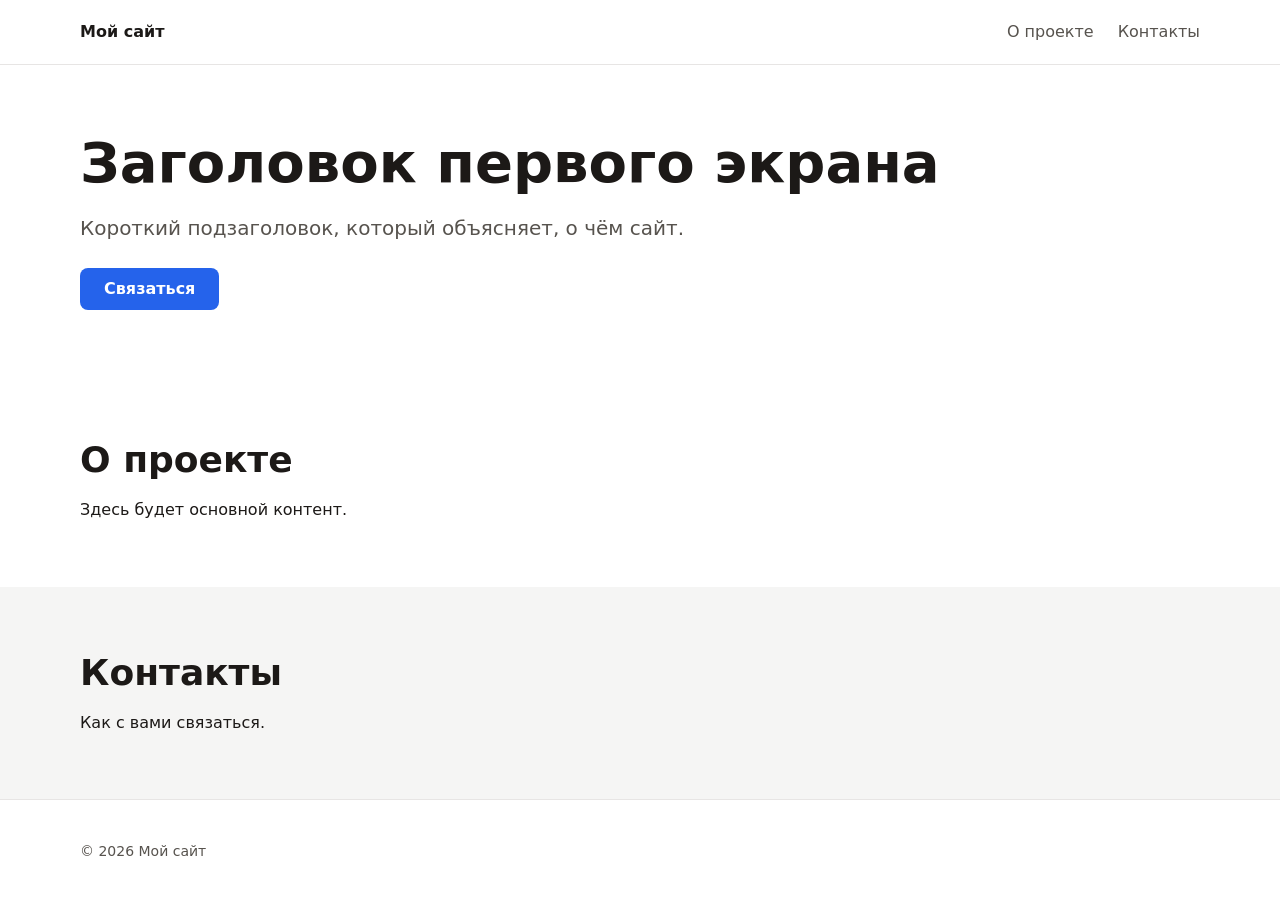
==== index.html @ d3f99535 "Начальная структура сайта и настройка Claude Code" ====
<!doctype html>
<html lang="ru">
<head>
  <meta charset="utf-8">
  <meta name="viewport" content="width=device-width, initial-scale=1">
  <title>Мой сайт</title>
  <meta name="description" content="Описание сайта для поисковиков и превью ссылок.">
  <link rel="icon" href="assets/img/favicon.svg" type="image/svg+xml">
  <link rel="stylesheet" href="css/style.css">
  <script src="js/main.js" defer></script>
</head>
<body>
  <a class="skip-link" href="#main">Перейти к содержимому</a>

  <header class="site-header">
    <div class="container site-header__inner">
      <a class="logo" href="./">Мой сайт</a>
      <nav class="nav" aria-label="Основная навигация">
        <a href="#about">О проекте</a>
        <a href="#contact">Контакты</a>
      </nav>
    </div>
  </header>

  <main id="main">
    <section class="hero">
      <div class="container">
        <h1>Заголовок первого экрана</h1>
        <p class="lead">Короткий подзаголовок, который объясняет, о чём сайт.</p>
        <a class="button" href="#contact">Связаться</a>
      </div>
    </section>

    <section id="about" class="section">
      <div class="container">
        <h2>О проекте</h2>
        <p>Здесь будет основной контент.</p>
      </div>
    </section>

    <section id="contact" class="section section--alt">
      <div class="container">
        <h2>Контакты</h2>
        <p>Как с вами связаться.</p>
      </div>
    </section>
  </main>

  <footer class="site-footer">
    <div class="container">
      <p>&copy; <span data-year></span> Мой сайт</p>
    </div>
  </footer>
</body>
</html>
---- css/style.css ----
/* ==========================================================================
   Токены дизайна — меняйте цвета, шрифты и отступы только здесь
   ========================================================================== */
:root {
  --color-bg: #ffffff;
  --color-surface: #f5f5f4;
  --color-text: #1c1917;
  --color-muted: #57534e;
  --color-accent: #2563eb;
  --color-accent-contrast: #ffffff;
  --color-border: #e7e5e4;

  --font-sans: system-ui, -apple-system, "Segoe UI", Roboto, sans-serif;
  --font-size-base: 1rem;
  --line-height: 1.6;

  --space-1: 0.25rem;
  --space-2: 0.5rem;
  --space-3: 1rem;
  --space-4: 1.5rem;
  --space-5: 2.5rem;
  --space-6: 4rem;

  --radius: 0.5rem;
  --container: 72rem;
  --gutter: 1rem;
}

@media (prefers-color-scheme: dark) {
  :root {
    --color-bg: #0c0a09;
    --color-surface: #1c1917;
    --color-text: #f5f5f4;
    --color-muted: #a8a29e;
    --color-accent: #60a5fa;
    --color-accent-contrast: #0c0a09;
    --color-border: #292524;
  }
}

/* ==========================================================================
   Базовый сброс
   ========================================================================== */
*,
*::before,
*::after {
  box-sizing: border-box;
}

* {
  margin: 0;
}

html {
  scroll-behavior: smooth;
}

@media (prefers-reduced-motion: reduce) {
  html {
    scroll-behavior: auto;
  }
}

body {
  min-height: 100vh;
  font-family: var(--font-sans);
  font-size: var(--font-size-base);
  line-height: var(--line-height);
  color: var(--color-text);
  background: var(--color-bg);
  -webkit-font-smoothing: antialiased;
}

img,
svg,
video {
  display: block;
  max-width: 100%;
  height: auto;
}

a {
  color: var(--color-accent);
}

h1,
h2,
h3 {
  line-height: 1.2;
  text-wrap: balance;
}

h1 { font-size: clamp(2rem, 5vw, 3.5rem); }
h2 { font-size: clamp(1.5rem, 3vw, 2.25rem); margin-bottom: var(--space-3); }

:focus-visible {
  outline: 2px solid var(--color-accent);
  outline-offset: 2px;
}

/* ==========================================================================
   Раскладка
   ========================================================================== */
.container {
  width: 100%;
  max-width: var(--container);
  margin-inline: auto;
  padding-inline: var(--gutter);
}

.section {
  padding-block: var(--space-6);
}

.section--alt {
  background: var(--color-surface);
}

.skip-link {
  position: absolute;
  left: var(--space-3);
  top: -100%;
}

.skip-link:focus {
  top: var(--space-3);
}

/* ==========================================================================
   Компоненты
   ========================================================================== */
.site-header {
  position: sticky;
  top: 0;
  z-index: 10;
  background: var(--color-bg);
  border-bottom: 1px solid var(--color-border);
}

.site-header__inner {
  display: flex;
  align-items: center;
  justify-content: space-between;
  gap: var(--space-3);
  min-height: 4rem;
}

.logo {
  font-weight: 700;
  color: var(--color-text);
  text-decoration: none;
}

.nav {
  display: flex;
  gap: var(--space-4);
}

.nav a {
  color: var(--color-muted);
  text-decoration: none;
}

.nav a:hover {
  color: var(--color-text);
}

.hero {
  padding-block: var(--space-6);
}

.lead {
  max-width: 40rem;
  margin-block: var(--space-3) var(--space-4);
  font-size: 1.25rem;
  color: var(--color-muted);
}

.button {
  display: inline-block;
  padding: var(--space-2) var(--space-4);
  border-radius: var(--radius);
  background: var(--color-accent);
  color: var(--color-accent-contrast);
  font-weight: 600;
  text-decoration: none;
}

.button:hover {
  filter: brightness(1.1);
}

.site-footer {
  padding-block: var(--space-5);
  border-top: 1px solid var(--color-border);
  color: var(--color-muted);
  font-size: 0.875rem;
}
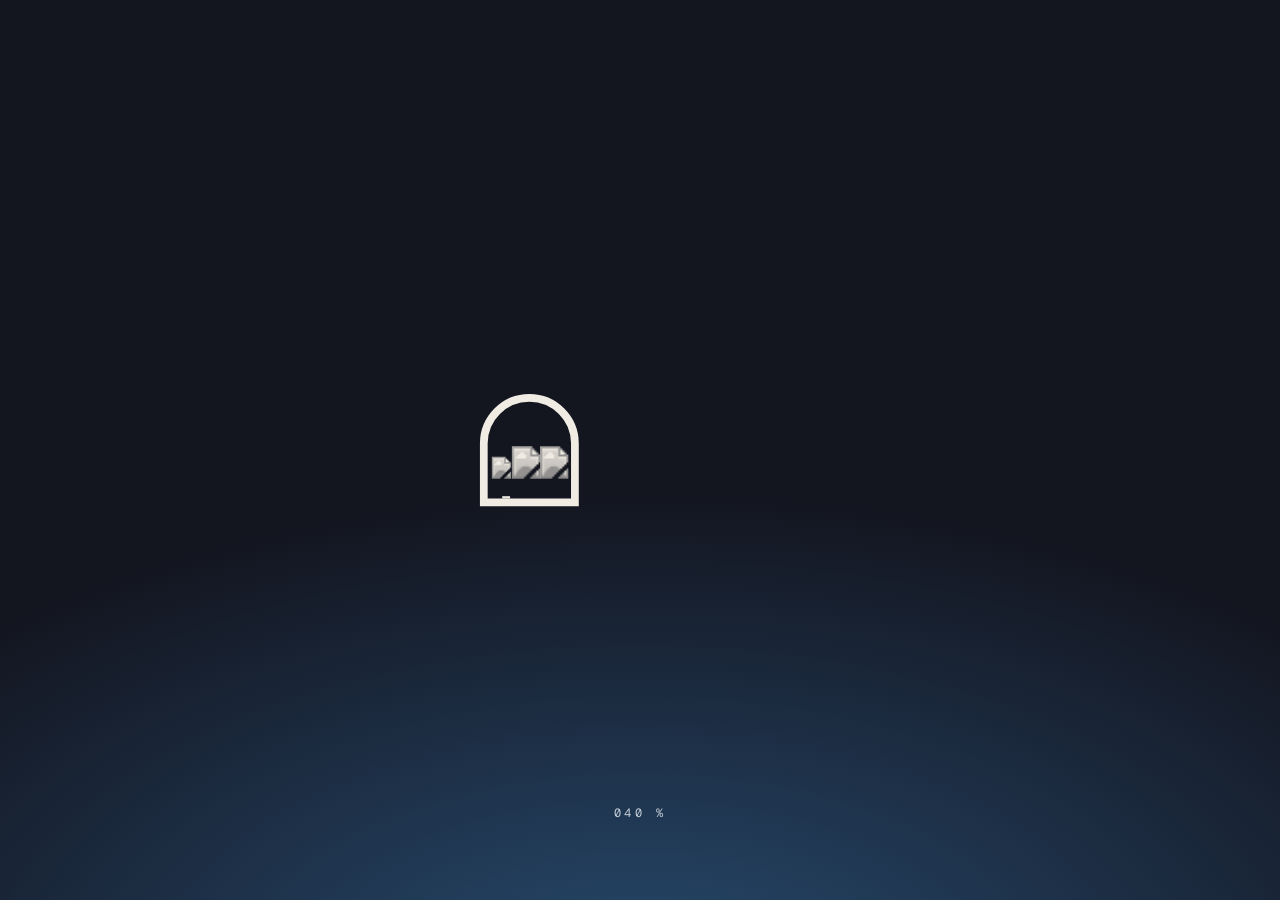
==== commit 1c74ff7c: "Сайт сценами поверх видео: прелоадер, 11 сцен, галерея, 3D на весь экран, футер, Manrope Co-Authored" ====
--- a/index.html
+++ b/index.html
@@ -1,55 +1,330 @@
 <!doctype html>
-<html lang="ru">
+<html lang="ru" class="is-loading">
 <head>
   <meta charset="utf-8">
-  <meta name="viewport" content="width=device-width, initial-scale=1">
-  <title>Мой сайт</title>
-  <meta name="description" content="Описание сайта для поисковиков и превью ссылок.">
+  <meta name="viewport" content="width=device-width, initial-scale=1, viewport-fit=cover">
+  <title>АРКА&nbsp;123&nbsp;— зал для&nbsp;мастер-классов напротив Национальной библиотеки</title>
+  <meta name="description" content="Аренда зала 123 м² для мастер-классов, лекций и семинаров в Минске. Арочные окна с видом на Национальную библиотеку, потолки 4,5 м, проектор. Мстиславца, 10.">
+  <meta name="theme-color" content="#13151F">
+  <meta property="og:title" content="АРКА 123 — встречаемся напротив библиотеки">
+  <meta property="og:description" content="Зал 123 м² для мастер-классов и семинаров с видом на Национальную библиотеку.">
+  <meta property="og:image" content="assets/img/place/hall-wide.jpg">
   <link rel="icon" href="assets/img/favicon.svg" type="image/svg+xml">
+  <link rel="preconnect" href="https://fonts.googleapis.com">
+  <link rel="preconnect" href="https://fonts.gstatic.com" crossorigin>
+  <link rel="stylesheet" href="https://fonts.googleapis.com/css2?family=Manrope:wght@400;600&family=Geist:wght@400;500&family=Geist+Mono:wght@400;500&display=swap">
   <link rel="stylesheet" href="css/style.css">
+  <script src="js/logo.js" defer></script>
+  <script src="js/scenes.js" defer></script>
+  <script src="js/gallery.js" defer></script>
   <script src="js/main.js" defer></script>
+  <script src="js/cursor.js" defer></script>
 </head>
 <body>
-  <a class="skip-link" href="#main">Перейти к содержимому</a>
+  <!-- Прелоадер: анимация логотипа (задание 1) -->
+  <div class="loader" id="loader" role="status" aria-label="Загрузка">
+    <div class="lockup" data-logo data-logo-portal></div>
+    <div class="loader__count" aria-hidden="true">000&nbsp;%</div>
+  </div>
+  <noscript><style>.loader{display:none}.reveal>*,.reveal-self{opacity:1!important;transform:none!important;filter:none!important}</style></noscript>
+
+  <a class="skip-link" href="#main">Перейти к&nbsp;содержимому</a>
 
   <header class="site-header">
-    <div class="container site-header__inner">
-      <a class="logo" href="./">Мой сайт</a>
-      <nav class="nav" aria-label="Основная навигация">
-        <a href="#about">О проекте</a>
-        <a href="#contact">Контакты</a>
-      </nav>
-    </div>
+    <a class="brand" href="#top" aria-label="АРКА 123, в начало">
+      <span class="lockup" data-logo data-logo-hover></span>
+    </a>
+    <nav class="site-nav" id="site-nav" aria-label="Основная навигация">
+      <a href="#top">Главная</a>
+      <a href="#about">О&nbsp;зале</a>
+      <a href="#room">Помещение</a>
+      <a href="#formats">Форматы</a>
+      <a href="#gallery">Галерея</a>
+      <a href="#tariffs">Тарифы</a>
+      <a href="#reviews">Отзывы</a>
+      <a href="#contacts">Контакты</a>
+    </nav>
+    <a class="btn btn--small" href="#contacts">Забронировать</a>
+    <button class="nav-toggle" type="button" aria-controls="site-nav" aria-expanded="false" aria-label="Меню">
+      <span></span><span></span>
+    </button>
   </header>
 
-  <main id="main">
-    <section class="hero">
-      <div class="container">
-        <h1>Заголовок первого экрана</h1>
-        <p class="lead">Короткий подзаголовок, который объясняет, о чём сайт.</p>
-        <a class="button" href="#contact">Связаться</a>
-      </div>
-    </section>
-
-    <section id="about" class="section">
-      <div class="container">
-        <h2>О проекте</h2>
-        <p>Здесь будет основной контент.</p>
-      </div>
-    </section>
-
-    <section id="contact" class="section section--alt">
-      <div class="container">
-        <h2>Контакты</h2>
-        <p>Как с вами связаться.</p>
-      </div>
+  <!-- Фон всего сайта: видео с Аркадием (задание 4, сделано в Kling).
+       0 с — Аркадий на променаде у библиотеки → окно фасада разгорается порталом →
+       вспышка → Аркадий в зале → камера поворачивает к окнам. 10 с. -->
+  <div class="stage" data-video="assets/video/arkadiy.mp4" aria-hidden="true">
+    <div class="stage__shade"></div>
+    <div class="stage__dim"></div>
+  </div>
+
+  <!-- Сцены. data-t — секунда видео, где сцена стоит на паузе;
+       data-still — стоп-кадр этой секунды (пока видео грузится, без видео, «меньше движения»);
+       data-bg — фото поверх видео (для сцен после конца ролика);
+       data-side — сторона плашки; data-mx — какая часть кадра видна на телефоне (object-position по X);
+       data-dur — длительность перехода в сцену; data-dim — приглушить светлый кадр. -->
+  <main id="main" class="scenes">
+
+    <section class="scene scene--hero" id="top" data-t="0" data-still="assets/img/stills/t-0.jpg" data-mx="50" data-mx-wide="25" data-name="Встреча">
+      <div class="scene__panel scene__panel--bare reveal">
+        <p class="eyebrow eyebrow--portal">Зал для&nbsp;мастер-классов · Минск</p>
+        <h1>Встречаемся напротив библиотеки</h1>
+        <p class="lead">123&nbsp;м² света, огромные арочные окна и&nbsp;вид на&nbsp;Национальную библиотеку. Листайте&nbsp;— Аркадий откроет вам дверь.</p>
+        <div class="actions">
+          <a class="btn" href="#contacts">Забронировать зал</a>
+          <a class="btn btn--ghost" href="#room">Зал в&nbsp;3D</a>
+        </div>
+      </div>
+    </section>
+
+    <section class="scene" id="portal" data-t="2.15" data-still="assets/img/stills/t-2.15.jpg" data-mx="66" data-dur="2.2" data-name="Портал">
+      <div class="scene__panel scene__panel--narrow reveal">
+        <p class="eyebrow eyebrow--portal">Хранитель порталов</p>
+        <h2>Одна арка&nbsp;— и&nbsp;вы уже в&nbsp;зале</h2>
+        <p class="lead">Аркадий открывает двери туда, где встречаются мастера. Его портал&nbsp;— наше арочное окно 4&nbsp;×&nbsp;3&nbsp;метра.</p>
+      </div>
+    </section>
+
+    <!-- Фирменный герой на сайте — проводник по залу. Описание идеи персонажа (задание 2) — в материалах к сдаче -->
+    <section class="scene" id="arkadiy" data-t="5.04" data-still="assets/img/stills/t-5.04.jpg" data-mx="12" data-side="right" data-dur="2.2" data-dim data-name="Аркадий">
+      <div class="scene__panel scene__panel--narrow reveal">
+        <p class="eyebrow eyebrow--portal">Ваш проводник</p>
+        <h2>Аркадий встретит вас у&nbsp;входа</h2>
+        <p class="lead">Покажет зал, поможет с&nbsp;расстановкой и&nbsp;проектором&nbsp;— вам останется только начать.</p>
+      </div>
+    </section>
+
+    <section class="scene" id="about" data-t="9.9" data-still="assets/img/stills/t-9.9.jpg" data-mx="60" data-dur="2.6" data-dim data-name="О зале">
+      <div class="scene__panel reveal">
+        <p class="eyebrow">Об&nbsp;АРКА&nbsp;123</p>
+        <h2>Светлый зал, в&nbsp;котором хочется учиться</h2>
+        <p class="lead">Пространство для&nbsp;мастер-классов, лекций, тренингов и&nbsp;стратегических сессий на&nbsp;первой линии у&nbsp;Национальной библиотеки.</p>
+        <p>Название&nbsp;— это и&nbsp;есть адрес: здание из&nbsp;двух высоких домов соединено аркой, а&nbsp;через неё с&nbsp;променада открывается вид на&nbsp;библиотеку. Цифры 123&nbsp;— площадь зала в&nbsp;квадратных метрах.</p>
+        <ul class="facts" aria-label="Цифры о зале">
+          <li><b>123&nbsp;м²</b><span>без&nbsp;перегородок</span></li>
+          <li><b>4,5&nbsp;м</b><span>потолки</span></li>
+          <li><b>4&nbsp;×&nbsp;3&nbsp;м</b><span>арочные окна</span></li>
+          <li><b>до&nbsp;85</b><span>гостей</span></li>
+        </ul>
+      </div>
+    </section>
+
+    <!-- Наше помещение: 3D (задание 3) -->
+    <section class="scene" id="room" data-t="10" data-dur="1" data-dim data-name="Помещение">
+      <div class="scene__panel scene__panel--wide reveal">
+        <div class="panel-head">
+          <div>
+            <p class="eyebrow">Наше помещение</p>
+            <h2>Покрутите зал и&nbsp;выберите расстановку</h2>
+          </div>
+          <a class="link-mono" href="room3d/index.html" target="_blank" rel="noopener" data-room-full>Открыть на&nbsp;весь экран ↗</a>
+        </div>
+        <div class="room3d">
+          <iframe data-room3d="room3d/index.html" title="Зал АРКА 123 в 3D: пустой, мастер-класс, большой стол, отдельные столы" allowfullscreen></iframe>
+          <button class="btn btn--small room3d__close" type="button" data-room-close>Свернуть ✕</button>
+        </div>
+      </div>
+    </section>
+
+    <!-- Наши услуги и цены -->
+    <section class="scene" id="formats" data-t="10" data-bg="assets/img/hall/07.jpg" data-dim data-name="Форматы">
+      <div class="scene__panel scene__panel--wide reveal">
+        <div class="panel-head">
+          <div>
+            <p class="eyebrow">Наши услуги и&nbsp;цены</p>
+            <h2>Под&nbsp;любой формат</h2>
+          </div>
+          <p class="hint">Мебель расставим заранее&nbsp;— вы приходите, когда всё готово.</p>
+        </div>
+        <ul class="cards cards--4">
+          <li class="card">
+            <h3>Мастер-класс и&nbsp;лекция</h3>
+            <p>Ряды стульев, экран и&nbsp;проектор у&nbsp;глухой стены&nbsp;— свет из&nbsp;окон не&nbsp;засвечивает слайды.</p>
+            <p class="card__meta"><span>до&nbsp;85&nbsp;гостей</span><b>от&nbsp;70&nbsp;BYN / час</b></p>
+          </li>
+          <li class="card">
+            <h3>Воркшоп</h3>
+            <p>Шесть столов по&nbsp;шесть мест, флипчарт в&nbsp;центре зала для&nbsp;ведущего.</p>
+            <p class="card__meta"><span>до&nbsp;36&nbsp;гостей</span><b>от&nbsp;70&nbsp;BYN / час</b></p>
+          </li>
+          <li class="card">
+            <h3>Стратегическая сессия</h3>
+            <p>Один стол 7,4&nbsp;м вдоль окон, вода и&nbsp;блокноты на&nbsp;каждом месте.</p>
+            <p class="card__meta"><span>до&nbsp;22&nbsp;гостей</span><b>от&nbsp;80&nbsp;BYN / час</b></p>
+          </li>
+          <li class="card">
+            <h3>Фото- и&nbsp;видеосъёмка</h3>
+            <p>Мягкий дневной свет из&nbsp;арочных окон и&nbsp;паркет «ёлочкой» в&nbsp;кадре.</p>
+            <p class="card__meta"><span>пустой зал</span><b>от&nbsp;60&nbsp;BYN / час</b></p>
+          </li>
+        </ul>
+      </div>
+    </section>
+
+    <!-- Фотогалерея -->
+    <section class="scene" id="gallery" data-t="10" data-bg="assets/img/hall/04.jpg" data-dim data-name="Галерея">
+      <div class="scene__panel scene__panel--wide reveal">
+        <div class="panel-head">
+          <div>
+            <p class="eyebrow">Фотогалерея</p>
+            <h2>Зал без&nbsp;фильтров</h2>
+          </div>
+          <p class="hint">Наведите курсор к&nbsp;краю ленты или нажмите на&nbsp;фото. На&nbsp;телефоне&nbsp;— свайп по&nbsp;ленте.</p>
+        </div>
+        <div class="gallery">
+          <div class="gallery__track" id="gallery-track" tabindex="0" aria-label="Фотографии зала: листайте стрелками влево и вправо">
+            <img src="assets/img/hall/01.jpg" alt="Вид на Национальную библиотеку" loading="lazy">
+            <img src="assets/img/hall/02.jpg" alt="Потолки 4,5 метра" loading="lazy">
+            <img src="assets/img/hall/03.jpg" alt="33 светильника" loading="lazy">
+            <img src="assets/img/hall/04.jpg" alt="Два арочных окна" loading="lazy">
+            <img src="assets/img/hall/05.jpg" alt="Окна 4 × 3 метра" loading="lazy">
+            <img src="assets/img/hall/06.jpg" alt="Сервисная ниша" loading="lazy">
+            <img src="assets/img/hall/07.jpg" alt="123 м² без перегородок" loading="lazy">
+            <img src="assets/img/hall/08.jpg" alt="Много дневного света" loading="lazy">
+            <img src="assets/img/hall/09.jpg" alt="Стеклянная стена" loading="lazy">
+            <img src="assets/img/hall/10.jpg" alt="Вход из холла" loading="lazy">
+            <img src="assets/img/hall/11.jpg" alt="Коридор этажа" loading="lazy">
+          </div>
+          <div class="gallery__meta"><span class="gallery__cap" id="gallery-cap">Вид на&nbsp;Национальную библиотеку</span><span id="gallery-num">01&nbsp;/ 11</span></div>
+        </div>
+      </div>
+    </section>
+
+    <!-- Тарифы и услуги -->
+    <section class="scene" id="tariffs" data-t="10" data-bg="assets/img/hall/03.jpg" data-dim data-name="Тарифы">
+      <div class="scene__panel scene__panel--wide scene__panel--tariffs reveal">
+        <div class="panel-head">
+          <div>
+            <p class="eyebrow">Тарифы и&nbsp;услуги</p>
+            <h2>Платите только за&nbsp;своё время</h2>
+          </div>
+          <p class="hint">Во&nbsp;все тарифы входят проектор с&nbsp;экраном, флипчарт, Wi-Fi, мебель и&nbsp;кулер с&nbsp;водой.</p>
+        </div>
+        <div class="cards cards--4">
+          <article class="card">
+            <h3>Почасовой</h3>
+            <p class="price"><b>70</b> BYN / час</p>
+            <ul><li>Минимум 2&nbsp;часа</li><li>Будни и&nbsp;выходные</li></ul>
+          </article>
+          <article class="card card--accent">
+            <p class="card__badge">Чаще всего берут</p>
+            <h3>Полдня</h3>
+            <p class="price"><b>250</b> BYN / 4&nbsp;часа</p>
+            <ul><li>9:00–13:00&nbsp;или 14:00–18:00</li><li>30&nbsp;минут на&nbsp;подготовку бесплатно</li></ul>
+          </article>
+          <article class="card">
+            <h3>Весь день</h3>
+            <p class="price"><b>450</b> BYN / 9&nbsp;часов</p>
+            <ul><li>С&nbsp;9:00&nbsp;до&nbsp;18:00</li><li>Смена расстановки в&nbsp;перерыве</li></ul>
+          </article>
+          <article class="card">
+            <h3>Регулярный</h3>
+            <p class="price"><b>−15%</b> от&nbsp;тарифа</p>
+            <ul><li>От&nbsp;4&nbsp;мероприятий в&nbsp;месяц</li><li>Хранение реквизита</li></ul>
+          </article>
+        </div>
+        <ul class="extras" aria-label="Дополнительные услуги">
+          <li><span>Кофе-брейк</span><b>от&nbsp;12&nbsp;BYN / гость</b></li>
+          <li><span>Микрофоны и&nbsp;акустика</span><b>30&nbsp;BYN</b></li>
+          <li><span>Онлайн-трансляция</span><b>80&nbsp;BYN</b></li>
+          <li><span>Фотограф</span><b>от&nbsp;150&nbsp;BYN</b></li>
+        </ul>
+      </div>
+    </section>
+
+    <!-- Отзывы -->
+    <section class="scene" id="reviews" data-t="10" data-bg="assets/img/hall/05.jpg" data-dim data-name="Отзывы">
+      <div class="scene__panel scene__panel--wide reveal">
+        <p class="eyebrow">Отзывы</p>
+        <h2>Нас выбирают мастера</h2>
+        <div class="cards cards--3">
+          <figure class="card review">
+            <blockquote>Проводила курс по&nbsp;акварели: свет из&nbsp;окон такой, что лампы не&nbsp;включали до&nbsp;вечера. Ученики первым делом фотографировали библиотеку.</blockquote>
+            <figcaption><b>Ольга</b><span>мастер-класс по&nbsp;акварели, 18&nbsp;человек</span></figcaption>
+          </figure>
+          <figure class="card review">
+            <blockquote>Стратегическая сессия на&nbsp;20&nbsp;человек за&nbsp;одним столом. Проектор не&nbsp;пришлось подстраивать&nbsp;— всё уже стояло.</blockquote>
+            <figcaption><b>Дмитрий</b><span>руководитель отдела, IT-компания</span></figcaption>
+          </figure>
+          <figure class="card review">
+            <blockquote>Лекция на&nbsp;70&nbsp;гостей&nbsp;— и&nbsp;не&nbsp;душно: потолки высокие. Место легко объяснить: «напротив библиотеки»&nbsp;— и&nbsp;все нашли.</blockquote>
+            <figcaption><b>Анна</b><span>организатор лекториев</span></figcaption>
+          </figure>
+        </div>
+      </div>
+    </section>
+
+    <!-- Контакты и бронирование: финал снова у библиотеки — плашка справа, Аркадий и библиотека открыты -->
+    <section class="scene" id="contacts" data-t="10" data-bg="assets/img/place/promenade-evening.jpg" data-mx-wide="25" data-name="Контакты">
+      <div class="scene__panel scene__panel--contacts reveal">
+        <p class="eyebrow eyebrow--portal">Контакты</p>
+        <h2>Встречаемся напротив библиотеки</h2>
+        <ul class="contact-list">
+          <li><span>Адрес</span><a href="https://yandex.by/maps/?text=%D0%9C%D0%B8%D0%BD%D1%81%D0%BA%2C%20%D0%9C%D1%81%D1%82%D0%B8%D1%81%D0%BB%D0%B0%D0%B2%D1%86%D0%B0%2C%2010" target="_blank" rel="noopener">Минск, ул.&nbsp;Мстиславца,&nbsp;10</a></li>
+          <li><span>Телефон</span><a href="tel:+375290000123">+375&nbsp;29&nbsp;000-01-23</a></li>
+          <li><span>Почта</span><a href="mailto:hello@arka123.by">hello@arka123.by</a></li>
+          <li><span>Часы</span><div>Ежедневно <time>8:00–22:00</time></div></li>
+        </ul>
+        <!-- на телефоне форма свёрнута за кнопкой, чтобы плашка не закрывала лицо Аркадия -->
+        <div class="contact-actions">
+          <button class="btn book-toggle" type="button" aria-expanded="false" aria-controls="book-form">Оставить заявку</button>
+          <a class="btn btn--ghost" href="tel:+375290000123">Позвонить</a>
+        </div>
+        <form class="book-form" id="book-form" novalidate>
+          <h3 class="visually-hidden">Заявка на&nbsp;бронирование</h3>
+          <div class="book-form__row">
+            <label>Имя<input name="name" autocomplete="name" required></label>
+            <label>Телефон<input name="phone" type="tel" autocomplete="tel" required placeholder="+375"></label>
+          </div>
+          <div class="book-form__row book-form__row--submit">
+            <label>Дата<input name="date" type="date" required></label>
+            <button class="btn" type="submit">Забронировать</button>
+          </div>
+          <p class="form-done" hidden tabindex="-1">Спасибо! Аркадий уже открывает портал&nbsp;— перезвоним в&nbsp;течение часа.</p>
+        </form>
+      </div>
+    </section>
+
+    <!-- Футер (бриф: хедер / футер) — последний шаг после «Контактов»: тот же вечерний кадр, снизу визитка с колонками -->
+    <section class="scene scene--footer" id="footer" data-t="10" data-bg="assets/img/place/promenade-evening.jpg" data-mx-wide="25" data-dur=".8" data-name="Футер">
+      <footer class="scene__panel scene__panel--wide site-footer reveal">
+        <div class="site-footer__cols">
+          <div class="site-footer__brand">
+            <a class="site-footer__logo" href="#top" aria-label="АРКА 123, в начало"><span class="lockup" data-logo></span></a>
+            <p>Зал 123&nbsp;м² с&nbsp;арочными окнами для&nbsp;мастер-классов, лекций и&nbsp;семинаров</p>
+          </div>
+          <nav class="site-footer__col" aria-label="Зал">
+            <p class="site-footer__lbl">Зал</p>
+            <a href="#about">О&nbsp;зале</a>
+            <a href="#room">Помещение в&nbsp;3D</a>
+            <a href="#gallery">Галерея</a>
+          </nav>
+          <nav class="site-footer__col" aria-label="Аренда">
+            <p class="site-footer__lbl">Аренда</p>
+            <a href="#formats">Форматы</a>
+            <a href="#tariffs">Тарифы</a>
+            <a href="#reviews">Отзывы</a>
+          </nav>
+          <div class="site-footer__col">
+            <p class="site-footer__lbl">Контакты</p>
+            <a class="site-footer__strong" href="tel:+375290000123">+375&nbsp;29&nbsp;000-01-23</a>
+            <a href="mailto:hello@arka123.by">hello@arka123.by</a>
+            <a href="https://yandex.by/maps/?text=%D0%9C%D0%B8%D0%BD%D1%81%D0%BA%2C%20%D0%9C%D1%81%D1%82%D0%B8%D1%81%D0%BB%D0%B0%D0%B2%D1%86%D0%B0%2C%2010" target="_blank" rel="noopener">Минск, ул.&nbsp;Мстиславца,&nbsp;10</a>
+          </div>
+        </div>
+        <div class="site-footer__bottom">
+          <span>&copy; <span data-year></span> АРКА&nbsp;123</span>
+          <span>Ежедневно <time>8:00–22:00</time></span>
+          <a class="btn site-footer__cta" href="#contacts">Забронировать зал</a>
+        </div>
+      </footer>
     </section>
   </main>
 
-  <footer class="site-footer">
-    <div class="container">
-      <p>&copy; <span data-year></span> Мой сайт</p>
-    </div>
-  </footer>
+  <!-- Счётчик сцен и кнопка «дальше» — общие для всех сцен -->
+  <div class="scene-ui" aria-hidden="true">
+    <div class="scene-counter"><span id="scene-num">01</span><span class="scene-counter__bar"><i id="scene-bar"></i></span><span id="scene-name">Встреча</span></div>
+  </div>
+  <button class="scene-next" type="button" aria-label="Следующий раздел">↓</button>
 </body>
 </html>
--- a/css/style.css
+++ b/css/style.css
@@ -1,198 +1,480 @@
 /* ==========================================================================
-   Токены дизайна — меняйте цвета, шрифты и отступы только здесь
+   Токены бренда АРКА 123 — палитра Б (docs/moodboard.md): холодный фон и текст,
+   кремовый — только знак и главная кнопка, голубой портал — единственный яркий акцент
    ========================================================================== */
 :root {
-  --color-bg: #ffffff;
-  --color-surface: #f5f5f4;
-  --color-text: #1c1917;
-  --color-muted: #57534e;
-  --color-accent: #2563eb;
-  --color-accent-contrast: #ffffff;
-  --color-border: #e7e5e4;
-
-  --font-sans: system-ui, -apple-system, "Segoe UI", Roboto, sans-serif;
-  --font-size-base: 1rem;
-  --line-height: 1.6;
-
-  --space-1: 0.25rem;
-  --space-2: 0.5rem;
-  --space-3: 1rem;
-  --space-4: 1.5rem;
-  --space-5: 2.5rem;
-  --space-6: 4rem;
-
-  --radius: 0.5rem;
-  --container: 72rem;
-  --gutter: 1rem;
-}
-
-@media (prefers-color-scheme: dark) {
-  :root {
-    --color-bg: #0c0a09;
-    --color-surface: #1c1917;
-    --color-text: #f5f5f4;
-    --color-muted: #a8a29e;
-    --color-accent: #60a5fa;
-    --color-accent-contrast: #0c0a09;
-    --color-border: #292524;
-  }
-}
-
-/* ==========================================================================
-   Базовый сброс
-   ========================================================================== */
-*,
-*::before,
-*::after {
-  box-sizing: border-box;
-}
-
-* {
-  margin: 0;
-}
-
-html {
-  scroll-behavior: smooth;
-}
-
-@media (prefers-reduced-motion: reduce) {
-  html {
-    scroll-behavior: auto;
-  }
-}
+  /* фирменные */
+  --graphite: #203641;   /* знак, текст на светлом */
+  --cloak: #39434B;      /* плащ Аркадия */
+  --lining: #274A6E;     /* подкладка — глубокий синий градиентов */
+  --portal: #7FD3FF;     /* свечение портала */
+  --paper: #F1ECE3;      /* крем: знак, главная кнопка, светлая карточка */
+
+  /* сайт целиком лежит на тёмном видео-фоне */
+  --night: #13151F;
+  --night-2: #1A2433;
+  --text: #E9ECEE;
+  --text-soft: #C2CDD8;   /* светлее: на телефоне за плашкой бывает светлая стена — контраст не ниже 4,5 : 1 */
+  --muted: #6E8799;
+  --line: rgba(233, 236, 238, .12);
+  --glass: rgba(19, 21, 31, .8);
+  --glass-card: rgba(233, 236, 238, .05);
+  --sheen: rgba(255, 251, 244, .85);
+
+  --f-display: "Manrope",   /* фирменный: как в логотипе и рекламных материалах */
+              "Segoe UI", system-ui, sans-serif;
+  --f-body: "Geist", "Segoe UI", system-ui, sans-serif;
+  --f-mono: "Geist Mono", ui-monospace, Consolas, monospace;
+
+  --gutter: clamp(16px, 4vw, 40px);
+  --edge: clamp(16px, 3.5vw, 56px);   /* общая левая/правая ось: логотип, текст сцен, счётчик, «↓» */
+  --radius: 10px;        /* плашки и карточки */
+  --r-btn: 6px;          /* кнопки и поля */
+  --r-badge: 4px;
+  --header-h: 72px;
+  --ui-h: 64px;          /* нижняя полоса со счётчиком сцен */
+  --ease-out: cubic-bezier(.16, 1, .3, 1);
+}
+
+/* ==========================================================================
+   Сброс и база
+   ========================================================================== */
+*, *::before, *::after { box-sizing: border-box; }
+* { margin: 0; }
+html { -webkit-text-size-adjust: 100%; scroll-padding-top: var(--header-h); }
+html.is-loading, html.nav-open, html.scenes-on { overflow: hidden; }
 
 body {
   min-height: 100vh;
-  font-family: var(--font-sans);
-  font-size: var(--font-size-base);
-  line-height: var(--line-height);
-  color: var(--color-text);
-  background: var(--color-bg);
+  background: var(--night);
+  color: var(--text);
+  font: 400 17px/1.6 var(--f-body);
   -webkit-font-smoothing: antialiased;
-}
-
-img,
-svg,
-video {
-  display: block;
-  max-width: 100%;
-  height: auto;
-}
-
-a {
-  color: var(--color-accent);
-}
-
-h1,
-h2,
-h3 {
-  line-height: 1.2;
-  text-wrap: balance;
-}
-
-h1 { font-size: clamp(2rem, 5vw, 3.5rem); }
-h2 { font-size: clamp(1.5rem, 3vw, 2.25rem); margin-bottom: var(--space-3); }
-
-:focus-visible {
-  outline: 2px solid var(--color-accent);
-  outline-offset: 2px;
-}
-
-/* ==========================================================================
-   Раскладка
-   ========================================================================== */
-.container {
-  width: 100%;
-  max-width: var(--container);
-  margin-inline: auto;
-  padding-inline: var(--gutter);
-}
-
-.section {
-  padding-block: var(--space-6);
-}
-
-.section--alt {
-  background: var(--color-surface);
-}
-
-.skip-link {
-  position: absolute;
-  left: var(--space-3);
-  top: -100%;
-}
-
-.skip-link:focus {
-  top: var(--space-3);
-}
-
-/* ==========================================================================
-   Компоненты
+  overflow-x: clip;
+}
+
+img, svg, video, canvas, iframe { display: block; max-width: 100%; }
+img { height: auto; }
+a { color: inherit; }
+ul { padding: 0; list-style: none; }
+button, input, select { font: inherit; color: inherit; }
+
+h1, h2, h3 { font-family: var(--f-display); line-height: 1.1; letter-spacing: -.02em; text-wrap: balance; }
+h1 { font-size: clamp(38px, 6vw, 76px); font-weight: 400; }
+h2 { font-size: clamp(30px, 3.8vw, 50px); font-weight: 400; }
+/* оптическая компенсация: у крупных букв (В, н, Б) поле слева ~0,065em — без сдвига заголовок «отступает» от оси */
+h1, h2 { margin-left: -.065em; }
+h3 { font-size: 19px; font-weight: 600; letter-spacing: -.01em; }
+
+:focus-visible { outline: 2px solid var(--portal); outline-offset: 3px; }
+
+.skip-link { position: absolute; left: 16px; top: -100px; z-index: 100; background: var(--paper); color: var(--graphite); padding: 8px 12px; border-radius: var(--r-btn); }
+.skip-link:focus { top: 16px; }
+.visually-hidden { position: absolute; width: 1px; height: 1px; overflow: hidden; clip: rect(0 0 0 0); white-space: nowrap; }
+
+.eyebrow { font: 500 13px/1 var(--f-mono); letter-spacing: .14em; text-transform: uppercase; color: var(--text-soft); margin-bottom: 14px; }
+.eyebrow--portal { color: var(--portal); }
+/* на первом экране надзаголовок лежит прямо на видео (синяя библиотека) — светлый, с мягкой тенью */
+.scene--hero .eyebrow { color: var(--text); text-shadow: 0 1px 14px rgba(19, 21, 31, .9), 0 0 2px rgba(19, 21, 31, .6); }
+.lead { font-size: clamp(18px, 1.6vw, 21px); color: var(--text-soft); max-width: 56ch; }
+.hint { color: var(--text-soft); font-size: 15px; max-width: 40ch; }
+.link-mono { font: 500 14px/1 var(--f-mono); letter-spacing: .06em; color: var(--text-soft); white-space: nowrap; }
+
+/* ==========================================================================
+   Кнопки
+   ========================================================================== */
+.btn {
+  display: inline-flex; align-items: center; justify-content: center;
+  font: 500 13px/1 var(--f-body); letter-spacing: .14em; text-transform: uppercase;
+  white-space: nowrap; text-decoration: none; cursor: pointer;
+  color: var(--night); border: 1px solid var(--paper); border-radius: var(--r-btn); padding: 17px 28px;
+  background: var(--paper);
+  transition: background-color .3s ease, border-color .3s ease, color .3s ease;
+}
+.btn:hover { background-color: var(--portal); border-color: var(--portal); }
+.btn--small { padding: 12px 18px; font-size: 12px; }
+.btn--ghost { background-color: transparent; color: var(--text); border-color: rgba(233, 236, 238, .5); }
+.btn--ghost:hover { background-color: rgba(233, 236, 238, .1); border-color: var(--text); }
+@media (prefers-reduced-motion: reduce) { .btn { transition: none; } }
+.actions { display: flex; flex-wrap: wrap; gap: 12px; margin-top: 28px; }
+
+/* ==========================================================================
+   Логотип: знак + надпись + слоган (маски из оригинальных PNG)
+   ========================================================================== */
+.lockup { --h: 60px; font-size: var(--h); display: inline-flex; align-items: flex-start; gap: .084em; color: currentColor; line-height: 0; }
+.lockup .mk { width: .8814em; height: 1em; flex: none; }
+.lockup svg { width: 100%; height: 100%; overflow: visible; }
+.lockup .txt { position: relative; width: 1.884em; height: 1em; flex: none; }
+.lockup .wm, .lockup .sl { position: absolute; background: currentColor; -webkit-mask: var(--img) center / 100% 100% no-repeat; mask: var(--img) center / 100% 100% no-repeat; }
+.lockup .wm { --img: url(../assets/img/logo/wordmark.png); top: .291em; left: 0; width: 1.884em; height: .332em; }
+.lockup .sl { --img: url(../assets/img/logo/slogan.png); top: .69em; left: .017em; width: 1.748em; height: .284em; }
+.lockup .gleam { opacity: 0; stroke: var(--sheen); }
+.lockup .glow, .lockup .core { opacity: 0; fill: none; }
+.lockup .glow { stroke: var(--portal); stroke-width: 44; }
+.lockup .core { stroke: var(--sheen); stroke-width: 12; stroke-linecap: round; }
+
+/* сценарий лоадера «портал Аркадия»: арку чертит светящаяся линия и остывает до кремового знака */
+.play .glow, .play .core { stroke-dasharray: 1 1; animation: draw 1.6s cubic-bezier(.45, 0, .2, 1) both, cool 2.4s cubic-bezier(.37, 0, .63, 1) both; }
+.play .arch { animation: emerge .9s 1.5s cubic-bezier(.37, 0, .63, 1) both; }
+/* цифры проявляются одним слоем: маски «2» и «3» перекрываются, по отдельности на стыке вспыхивает полоса */
+.play .ds { animation: emerge 1.2s 1.5s cubic-bezier(.37, 0, .63, 1) both; }
+.play .wm { animation: focus 1s 2.3s var(--ease-out) both; }
+.play .sl { animation: focus .9s 2.55s var(--ease-out) both; }
+@keyframes draw { from { stroke-dashoffset: 1; } to { stroke-dashoffset: 0; } }
+@keyframes cool { 0%, 60% { opacity: 1; } 100% { opacity: 0; } }
+@keyframes emerge { from { opacity: 0; } to { opacity: 1; } }
+@keyframes flash { 0% { opacity: 0; stroke-dashoffset: 0; } 30% { opacity: .9; } 100% { opacity: 0; stroke-dashoffset: 0; } }
+@keyframes focus { from { opacity: 0; filter: blur(8px); transform: translateY(.04em); } to { opacity: 1; filter: blur(0); transform: none; } }
+
+/* ховер: тонкий блик пробегает по арке */
+.hov .gleam { stroke-dasharray: .2 .8; animation: gleam 1.5s cubic-bezier(.45, 0, .55, 1) both; }
+@keyframes gleam { 0% { opacity: 0; stroke-dashoffset: 0; } 20% { opacity: 1; } 80% { opacity: 1; } 100% { opacity: 0; stroke-dashoffset: -.82; } }
+@media (prefers-reduced-motion: reduce) { .play *, .hov * { animation: none !important; } }
+
+/* полноэкранный лоадер */
+/* тёмная заставка (Overworld Audio): светлый знак, внизу мелкий счётчик загрузки */
+.loader { position: fixed; inset: 0; z-index: 90; background: radial-gradient(120% 90% at 50% 110%, var(--lining) 0%, var(--night) 62%); color: var(--paper); display: grid; place-items: center; align-content: center; gap: 36px; padding: 24px; -webkit-mask-repeat: no-repeat; mask-repeat: no-repeat; }
+.loader[hidden] { display: none; }
+.loader .lockup { --h: min(112px, calc((100vw - 48px) / 2.85)); }
+.loader__count { position: absolute; left: 0; right: 0; bottom: max(40px, 9vh); text-align: center; font: 400 12px/1 var(--f-mono); letter-spacing: .3em; color: var(--text-soft); }
+.loader.leaving .loader__count { opacity: 0; transition: opacity .4s; }
+.loader.leaving .wm, .loader.leaving .sl, .loader.leaving .ds { opacity: 0 !important; transition: opacity .5s cubic-bezier(.37, 0, .63, 1); }
+/* перед раскрытием окна проём вспыхивает порталом */
+.loader.leaving .glow { animation: flash 1s cubic-bezier(.37, 0, .63, 1) both; }
+.loader .mk { will-change: transform; }
+
+/* ==========================================================================
+   Шапка — одна на все сцены, прозрачная поверх видео
    ========================================================================== */
 .site-header {
-  position: sticky;
-  top: 0;
-  z-index: 10;
-  background: var(--color-bg);
-  border-bottom: 1px solid var(--color-border);
-}
-
-.site-header__inner {
-  display: flex;
-  align-items: center;
-  justify-content: space-between;
-  gap: var(--space-3);
-  min-height: 4rem;
-}
-
-.logo {
-  font-weight: 700;
-  color: var(--color-text);
-  text-decoration: none;
-}
-
-.nav {
-  display: flex;
-  gap: var(--space-4);
-}
-
-.nav a {
-  color: var(--color-muted);
-  text-decoration: none;
-}
-
-.nav a:hover {
-  color: var(--color-text);
-}
-
-.hero {
-  padding-block: var(--space-6);
-}
-
-.lead {
-  max-width: 40rem;
-  margin-block: var(--space-3) var(--space-4);
-  font-size: 1.25rem;
-  color: var(--color-muted);
-}
-
-.button {
-  display: inline-block;
-  padding: var(--space-2) var(--space-4);
-  border-radius: var(--radius);
-  background: var(--color-accent);
-  color: var(--color-accent-contrast);
-  font-weight: 600;
-  text-decoration: none;
-}
-
-.button:hover {
-  filter: brightness(1.1);
-}
-
-.site-footer {
-  padding-block: var(--space-5);
-  border-top: 1px solid var(--color-border);
-  color: var(--color-muted);
-  font-size: 0.875rem;
-}
+  position: fixed; inset: 0 0 auto; z-index: 50; height: var(--header-h);
+  display: flex; align-items: flex-start; gap: 24px; padding: 0 var(--edge);
+  padding-top: calc(16px + env(safe-area-inset-top, 0px));   /* верхняя линия: верх логотипа = верх бургера и кнопки */
+  color: var(--paper);
+}
+.site-header > .btn { max-width: 260px; overflow: hidden; transition: opacity .4s var(--ease-out), visibility .4s, max-width .5s var(--ease-out), padding .5s var(--ease-out), margin .5s var(--ease-out), background-color .3s ease, border-color .3s ease; }
+/* на первом экране кнопка не занимает места — меню доходит до правого края */
+.at-start .site-header > .btn, .at-book .site-header > .btn { opacity: 0; visibility: hidden; max-width: 0; padding-left: 0; padding-right: 0; border-width: 0; margin-left: -24px; }
+.brand { display: inline-flex; text-decoration: none; border-radius: 8px; }
+.brand .lockup { --h: 40px; }
+.site-nav { align-self: center; margin-top: -16px; display: flex; gap: clamp(14px, 2vw, 28px); margin-left: auto; }
+.site-nav a { font-size: 16px; text-decoration: none; opacity: .85; transition: opacity .2s; text-shadow: 0 1px 12px rgba(0, 0, 0, .5); }
+.site-nav a:hover, .site-nav a.is-current { opacity: 1; }
+.site-nav a.is-current { text-decoration: underline; text-decoration-color: var(--portal); text-underline-offset: 6px; text-decoration-thickness: 2px; }
+.nav-toggle { display: none; }
+
+@media (max-width: 1080px) {
+  .site-header .btn, .at-start .site-header > .btn, .at-book .site-header > .btn { margin-left: auto; }
+  .nav-open .site-header > .btn { opacity: 0; visibility: hidden; }
+  .nav-toggle {
+    display: grid; place-content: center; gap: 6px; width: 40px; height: 40px;
+    background: transparent; border: 1px solid rgba(233, 236, 238, .35); border-radius: var(--r-btn); cursor: pointer; padding: 0;
+    transition: background .2s;   /* та же рамка, что у «↓» — кнопки читаются как пара на одной оси */
+  }
+  .nav-toggle:hover { background: rgba(233, 236, 238, .1); }
+  .nav-toggle span { display: block; width: 18px; height: 1.5px; background: currentColor; transition: transform .25s; }
+  .nav-open .nav-toggle span:first-child { transform: translateY(3.75px) rotate(45deg); }
+  .nav-open .nav-toggle span:last-child { transform: translateY(-3.75px) rotate(-45deg); }
+  /* меню — стеклянная полоса слева, тем же тоном, что плашки сцен; логотип и бургер остаются поверх */
+  .brand, .nav-toggle { position: relative; z-index: 2; }
+  .site-nav {
+    position: fixed; inset: 0 auto 0 0; z-index: 1; width: min(340px, 86vw); margin: 0; align-self: auto; overflow-y: auto;
+    flex-direction: column; gap: 4px; padding: calc(var(--header-h) + 24px + env(safe-area-inset-top, 0px)) var(--edge) 32px;
+    background: var(--glass);
+    -webkit-backdrop-filter: blur(16px) saturate(1.1); backdrop-filter: blur(16px) saturate(1.1);
+    border-right: 1px solid var(--line);
+    visibility: hidden; transform: translateX(-100%);
+    transition: transform .45s var(--ease-out), visibility .45s;
+  }
+  .site-nav a { font: 400 20px/1.2 var(--f-display); padding: 14px 0; opacity: 1; border-bottom: 1px solid var(--line); text-shadow: none; }
+  .nav-open .site-nav { visibility: visible; transform: none; }
+}
+@media (max-width: 480px) {
+  .brand .lockup { --h: 32px; }
+  .brand .lockup .sl { display: none; }
+  .site-header .btn { padding: 11px 12px; font-size: 11px; letter-spacing: .1em; }
+}
+
+/* ==========================================================================
+   Фон: видео с Аркадием, стоп-кадры и фото поверх
+   ========================================================================== */
+.stage { position: fixed; inset: 0; z-index: 0; overflow: hidden; background: var(--night); opacity: 0; transition: opacity 1.2s var(--ease-out); }
+.stage.is-on { opacity: 1; }
+.stage__video, .stage__layer { position: absolute; inset: 0; width: 100%; height: 100%; }
+/* --mx — какая часть кадра видна, когда экран уже кадра (телефон): у каждой сцены своя */
+.stage__video { inset: 0 auto auto 0; max-width: none; object-fit: cover; will-change: transform; transition: transform var(--mx-dur, 0s) var(--ease-out); }   /* размер и сдвиг — scenes.js (placeVideo): transform плавнее object-position */
+.stage__layer { background-size: cover; background-position: var(--mx, 50% 50%); opacity: 0; transition: opacity 1s var(--ease-out), background-position var(--mx-dur, 0s) var(--ease-out); }
+.stage__layer.is-on { opacity: 1; }
+/* фото поверх видео медленно приближается — кадр не выглядит застывшим */
+.stage__layer--bg { transform-origin: var(--mx, 50% 50%); transform: scale(1); transition: opacity 1s var(--ease-out), transform 12s linear; }   /* та же точка кадра, что у видео (--mx) */
+.stage__layer--bg.is-on { transform: scale(1.04); }   /* мягкое приближение — края кадра (библиотека) не срезаются */
+/* градиент под текстом первой сцены: снизу и слева, верх кадра (библиотека, Аркадий) открыт */
+.stage__shade { position: absolute; inset: 0; pointer-events: none; opacity: 0; transition: opacity .8s;
+  background: linear-gradient(0deg, rgba(19, 21, 31, .88) 0%, rgba(19, 21, 31, .55) 30%, rgba(19, 21, 31, 0) 55%), linear-gradient(90deg, rgba(19, 21, 31, .5) 0%, rgba(19, 21, 31, 0) 45%); }
+.stage[data-shade="hero"] .stage__shade { opacity: 1; }
+/* светлые кадры зала слегка приглушаются, сверху чуть сильнее — чтобы читалась шапка */
+.stage__dim { position: absolute; inset: 0; pointer-events: none; opacity: 0; transition: opacity .8s;
+  background: linear-gradient(180deg, rgba(19, 21, 31, .5) 0, rgba(19, 21, 31, .18) 150px, rgba(19, 21, 31, .18) 100%); }
+.stage[data-dim="1"] .stage__dim { opacity: 1; }
+/* след курсора (js/cursor.js) — над видео и затемнениями, под плашками */
+.stage__trail { position: absolute; inset: 0; width: 100%; height: 100%; pointer-events: none; mix-blend-mode: screen; }
+
+/* ==========================================================================
+   Сцены и плашки
+   ========================================================================== */
+.scenes { position: relative; z-index: 1; }
+.scene {
+  min-height: 100vh; min-height: 100svh;
+  display: flex; align-items: center;
+  padding: calc(var(--header-h) + 16px) var(--edge) calc(var(--ui-h) + 8px);
+  padding-left: var(--edge);
+}
+.scene__panel {
+  width: 100%; max-width: 600px; max-height: 100%;
+  background: var(--glass);
+  -webkit-backdrop-filter: blur(16px) saturate(1.1); backdrop-filter: blur(16px) saturate(1.1);
+  border: 1px solid var(--line); border-radius: var(--radius);
+  padding: clamp(24px, 3vw, 40px);
+  overflow-y: auto; overscroll-behavior: contain;
+  scrollbar-width: none;   /* бегунок не показываем: листается колесом и свайпом (на телефоне длинные плашки) */
+}
+.scene__panel::-webkit-scrollbar { display: none; }
+.scene__panel--wide { max-width: none; }   /* от левой оси до правой — край совпадает с бургером и «↓» */
+.scene__panel--narrow { max-width: 440px; }
+/* сцена с плашкой справа — когда слева в кадре Аркадий */
+.scene[data-side="right"] { justify-content: flex-end; padding-left: var(--gutter); padding-right: var(--edge); }
+/* первая сцена: текст внизу, верх кадра — библиотека и Аркадий — открыт */
+.scene--hero { align-items: flex-end; padding-bottom: calc(var(--ui-h) + 32px); }
+.scene--hero h1 { font-size: clamp(38px, 5.2vw, 72px); }
+.scene--hero .lead { max-width: 40ch; }
+.scene__panel--bare { background: none; border: 0; -webkit-backdrop-filter: none; backdrop-filter: none; padding: 0; max-width: 560px; overflow: visible; }
+.scene__panel > h2 + p, .scene__panel .lead { margin-top: 16px; }
+.scene__panel > p:not(.eyebrow):not(.lead) { margin-top: 12px; color: var(--text-soft); }
+
+/* режим сцен: всё на одном экране, видна только текущая сцена */
+.scenes-on .scene { position: fixed; inset: 0; min-height: 0; visibility: hidden; pointer-events: none; }
+.scenes-on .scene.is-active { visibility: visible; pointer-events: auto; }
+.scenes-on .scene.is-leaving { visibility: visible; }
+
+/* появление содержимого блока: подъём + проявление из размытия, по очереди */
+.reveal > * { transition: opacity .7s var(--ease-out), transform .7s var(--ease-out), filter .7s var(--ease-out); }
+.reveal:not(.in) > * { opacity: 0; transform: translateY(22px); filter: blur(6px); }
+.reveal.in > :nth-child(2) { transition-delay: .07s; } .reveal.in > :nth-child(3) { transition-delay: .14s; }
+.reveal.in > :nth-child(4) { transition-delay: .21s; } .reveal.in > :nth-child(5) { transition-delay: .28s; }
+.reveal.in > :nth-child(n+6) { transition-delay: .32s; }
+/* у плашки со стеклом гаснет и сам фон */
+.scene__panel.reveal:not(.scene__panel--bare) { transition: opacity .5s var(--ease-out), transform .5s var(--ease-out); }
+.scene__panel.reveal:not(.scene__panel--bare):not(.in) { opacity: 0; transform: translateY(16px) scale(.99); }
+.scene.is-leaving .reveal > *, .scene.is-leaving .scene__panel { transition-duration: .25s !important; transition-delay: 0s !important; }
+@media (prefers-reduced-motion: reduce) {
+  .reveal > *, .scene__panel.reveal { transition: none !important; opacity: 1 !important; transform: none !important; filter: none !important; }
+}
+
+.panel-head { display: flex; flex-wrap: wrap; align-items: end; justify-content: space-between; gap: 12px 32px; margin-bottom: 24px; }
+
+/* --- Цифры --- */
+.facts { display: grid; grid-template-columns: repeat(4, minmax(0, 1fr)); gap: 16px; margin-top: 28px; padding-top: 24px; border-top: 1px solid var(--line); }
+.facts b { display: block; font: 400 clamp(24px, 2.6vw, 34px)/1 var(--f-display); letter-spacing: -.02em; white-space: nowrap; }
+.facts span { display: block; margin-top: 8px; font: 500 12px/1.4 var(--f-mono); letter-spacing: .08em; text-transform: uppercase; color: var(--text-soft); }
+
+/* --- 3D --- */
+.room3d iframe { width: 100%; height: clamp(300px, calc(100vh - 370px), 620px); height: clamp(300px, calc(100svh - 370px), 620px); border: 0; border-radius: var(--r-btn); background: var(--night-2); }
+/* «на весь экран»: настоящий полноэкранный режим, где его нет (iPhone) — зал поверх всего сайта; свернуть — кнопкой или Esc */
+.room3d { position: relative; }
+.room3d__close { display: none; position: absolute; top: 16px; left: 50%; transform: translateX(-50%); z-index: 2; }   /* по центру сверху — углы заняты интерфейсом 3D */
+.room-full .room3d { position: fixed; inset: 0; z-index: 1; background: var(--night); transform: none !important; filter: none !important; opacity: 1 !important; }
+.room-full .room3d iframe { height: 100%; border-radius: 0; }
+.room-full .room3d__close { display: inline-flex; }
+.room-full .scenes { z-index: 60; }
+.room-full #room .scene__panel { transform: none !important; -webkit-backdrop-filter: none; backdrop-filter: none; }
+
+/* --- Карточки: форматы, тарифы, отзывы --- */
+.cards { display: grid; gap: 14px; }
+.cards--4 { grid-template-columns: repeat(4, minmax(0, 1fr)); }
+.cards--3 { grid-template-columns: repeat(3, minmax(0, 1fr)); margin-top: 24px; }
+.card { position: relative; display: flex; flex-direction: column; gap: 10px; background: var(--glass-card); border: 1px solid var(--line); border-radius: var(--radius); padding: 22px 20px; }
+.card p { color: var(--text-soft); font-size: 15px; }
+.card__meta { margin-top: auto; padding-top: 14px; border-top: 1px solid var(--line); display: flex; flex-direction: column; gap: 4px; }
+.card__meta span { font: 500 12px/1.4 var(--f-mono); letter-spacing: .08em; text-transform: uppercase; }
+.card__meta b { font: 600 17px/1.3 var(--f-display); color: var(--text); }
+.card ul { display: grid; gap: 6px; margin-top: auto; padding-top: 14px; border-top: 1px solid var(--line); font-size: 14px; color: var(--text-soft); }
+.card li::before { content: "— "; }
+.card--accent { background: var(--paper); color: var(--graphite); border-color: var(--paper); }
+.card--accent p, .card--accent ul { color: #56666E; }
+.card--accent ul { border-color: rgba(32, 54, 65, .15); }
+.card__badge { position: absolute; top: 0; left: 20px; background: var(--portal); color: var(--night) !important; font: 500 11px/1 var(--f-mono) !important; letter-spacing: .08em; text-transform: uppercase; padding: 6px 8px; border-radius: 0 0 var(--r-badge) var(--r-badge); }
+.price b { font: 400 38px/1 var(--f-display); letter-spacing: -.02em; color: var(--text); }
+.card--accent .price b { color: var(--graphite); }
+.extras { display: grid; grid-template-columns: repeat(4, minmax(0, 1fr)); gap: 8px 24px; margin-top: 20px; font-size: 14px; }
+/* тарифы: снизу отступ меньше, ярлык «Чаще всего берут» внутри карточки — при прокрутке не обрезается */
+.scene__panel--tariffs { padding-bottom: clamp(16px, 2vw, 24px); }
+.scene__panel--tariffs .card { padding-top: 40px; }
+.extras li { display: flex; justify-content: space-between; gap: 12px; padding: 10px 0; border-bottom: 1px solid var(--line); color: var(--text-soft); }
+.extras b { color: var(--text); font-family: var(--f-display); font-weight: 600; white-space: nowrap; }
+.review { justify-content: space-between; gap: 20px; }
+/* цитаты и подписи — общими рядами сетки: имена встают на одну линию, даже если цитаты и подписи разной длины */
+@supports (grid-template-rows: subgrid) {
+  .review { display: grid; grid-row: span 2; grid-template-rows: subgrid; row-gap: 20px; align-content: start; }
+}
+.review blockquote { font-size: 17px; line-height: 1.55; }
+.review blockquote::before { content: "«"; } .review blockquote::after { content: "»"; }
+.review figcaption b { display: block; font-family: var(--f-display); font-weight: 600; }
+.review figcaption span { font-size: 14px; color: var(--text-soft); }
+
+/* --- Галерея --- */
+.gallery__track { position: relative; height: clamp(240px, 34svh, 420px); touch-action: pan-y; cursor: pointer; user-select: none; -webkit-user-select: none; }
+.gallery__track canvas { position: absolute; inset: 0; width: 100%; height: 100%; }
+.gallery__track:not(.is-canvas) { display: flex; gap: 12px; overflow-x: auto; scroll-snap-type: x mandatory; }
+.gallery__track:not(.is-canvas) img { height: 100%; width: auto; aspect-ratio: 4 / 3; object-fit: cover; scroll-snap-align: center; border-radius: var(--r-badge); }
+.gallery__track.is-canvas img { display: none; }
+.gallery__meta { display: flex; justify-content: space-between; gap: 16px; padding-top: 14px; margin-top: 12px; border-top: 1px solid var(--line); font: 500 13px/1.4 var(--f-mono); letter-spacing: .1em; text-transform: uppercase; color: var(--text-soft); }
+.gallery__cap { color: var(--text); transition: opacity .35s; }
+
+/* --- Контакты --- */
+.scene__panel--contacts { max-width: 400px; padding: 22px 28px; }   /* слева и узко — Аркадий и здание открыты */
+
+.scene__panel--contacts h2 { font-size: clamp(24px, 2.4vw, 32px); }
+.contact-list { margin-top: 14px; display: grid; grid-template-columns: minmax(0, 1fr); border-top: 1px solid var(--line); }
+.contact-list li { display: grid; gap: 2px; padding: 7px 0; border-bottom: 1px solid var(--line); font-size: 15px; }
+.contact-list span { font: 500 12px/1.7 var(--f-mono); letter-spacing: .1em; text-transform: uppercase; color: var(--text-soft); }
+.contact-list time { white-space: nowrap; }
+.contact-list a { text-decoration-color: rgba(127, 211, 255, .5); text-underline-offset: 3px; }
+/* невысокий экран (ноутбук): подпись и значение контакта в одну строку — плашка влезает без прокрутки */
+@media (min-width: 721px) and (max-height: 860px) {
+  .contact-list li { grid-template-columns: auto 1fr; align-items: baseline; gap: 16px; }
+  .contact-list li > :last-child, .contact-list li { text-align: right; }
+  .contact-list span { text-align: left; }
+  .scene__panel--contacts h2 { font-size: 26px; }
+  .scene__panel--contacts .book-form { margin-top: 14px; }
+}
+/* совсем невысокое окно (ноутбук минус панели браузера, ~650px): плашка контактов плотнее */
+@media (min-width: 721px) and (max-height: 720px) {
+  #contacts { padding-top: calc(var(--header-h) + 4px); }
+  .scene__panel--contacts { padding: 18px 24px; }
+  .scene__panel--contacts h2 { font-size: 24px; }
+  .contact-list { margin-top: 10px; }
+  .contact-list li { padding: 4px 0; }
+  .scene__panel--contacts .book-form { margin-top: 10px; padding: 14px; gap: 10px; }
+}
+.contact-actions { display: none; }
+.book-form { display: grid; gap: 14px; background: var(--glass-card); border: 1px solid rgba(127, 211, 255, .2); border-radius: var(--radius); padding: 18px; margin-top: 18px; gap: 12px; }
+.book-form h3 { font-size: 18px; }
+.book-form label { display: grid; gap: 6px; font-size: 14px; color: var(--text-soft); }
+.book-form input { width: 100%; min-width: 0; background: rgba(19, 21, 31, .7); border: 1px solid var(--line); border-radius: var(--r-btn); padding: 10px 12px; color: var(--text); color-scheme: dark; }
+.book-form input:focus { outline: none; border-color: var(--portal); box-shadow: 0 0 0 3px rgba(127, 211, 255, .2); }
+.book-form__row { display: grid; grid-template-columns: minmax(0, 1fr) minmax(0, 1fr); gap: 12px; }
+.book-form__row--submit { align-items: end; }
+.book-form__row--submit .btn { padding-block: 13px; padding-inline: 16px; }
+.form-done { color: var(--portal); outline: none; }
+.book-form.is-sent label, .book-form.is-sent .btn, .book-form.is-sent .book-form__row { display: none; }
+/* Футер — последний шаг: визитка с колонками (знак и описание, «Зал», «Аренда», «Контакты»), внизу © и часы */
+.scene--footer { align-items: flex-end; }
+.scenes-on .scene--footer { padding-bottom: var(--edge); }
+.site-footer { color: var(--text-soft); font-size: 15px; }
+.site-footer a { text-decoration: none; transition: color .2s; }
+.site-footer a:hover { color: var(--portal); }
+.site-footer__cols { display: grid; grid-template-columns: 1.5fr 1fr 1fr 1.2fr; gap: 28px 40px; }
+.site-footer__logo { display: inline-flex; color: var(--paper); }
+.site-footer__logo .lockup { --h: 52px; }
+.site-footer__brand p { margin-top: 18px; max-width: 30ch; }
+.site-footer__bottom .site-footer__cta { margin-left: auto; }   /* кнопка — в нижней строке справа, после © и часов */
+.site-footer a.btn:hover { color: var(--night); }
+.site-footer__col { display: grid; align-content: start; gap: 10px; }
+.site-footer__lbl { font: 500 12px/1 var(--f-mono); letter-spacing: .1em; text-transform: uppercase; color: var(--muted); margin-bottom: 6px; }
+.site-footer__strong { color: var(--text); }
+.site-footer__bottom {
+  display: flex; flex-wrap: wrap; align-items: center; justify-content: space-between; gap: 10px 32px;
+  margin-top: 32px; padding-top: 18px; border-top: 1px solid var(--line);
+  font: 500 12px/1.4 var(--f-mono); letter-spacing: .1em; text-transform: uppercase;
+}
+/* на футере счётчик сцен не нужен — внизу и так последний экран */
+.scenes-on.at-end .scene-ui { opacity: 0; visibility: hidden; }
+@media (max-width: 860px) {
+  /* знак сверху, «Зал», «Аренда», «Контакты» — тремя колонками, описание прячем (оно есть выше): футер влезает в экран */
+  .site-footer__cols { grid-template-columns: repeat(3, minmax(0, 1fr)); gap: 22px 24px; }
+  .site-footer__brand { grid-column: 1 / -1; }
+  .site-footer__brand p { display: none; }
+  .site-footer__logo .lockup { --h: 44px; }
+  .site-footer__bottom { margin-top: 22px; padding-top: 14px; }
+  .site-footer__bottom .site-footer__cta { order: -1; flex-basis: 100%; margin-left: 0; }   /* узко: кнопка на всю ширину над © */
+}
+@media (max-width: 560px) {
+  .site-footer__cols { grid-template-columns: minmax(0, 1fr) minmax(0, 1fr); gap: 22px 20px; }
+  .site-footer__cols > :last-child { grid-column: 1 / -1; }
+  .site-footer__col { gap: 8px; }
+}
+
+
+/* ==========================================================================
+   Счётчик сцен и кнопка «дальше» — как в референсе: 01 ———
+   ========================================================================== */
+.scene-ui, .scene-next { display: none; }
+.scenes-on .scene-ui {
+  display: flex; align-items: flex-end; position: fixed; z-index: 40; left: var(--edge); bottom: 16px; height: 40px;   /* нижняя линия: низ строки счётчика = низ «↓» */
+  font: 500 13px/1 var(--f-mono); letter-spacing: .12em; text-transform: uppercase; color: var(--text-soft);
+  transition: opacity .4s;
+}
+.scene-counter { display: flex; align-items: center; gap: 12px; }
+.scene-counter__bar { width: 120px; height: 1px; background: rgba(233, 236, 238, .25); position: relative; }
+.scene-counter__bar i { position: absolute; left: 0; top: -1px; height: 3px; width: 0; background: var(--portal); transition: width 1s var(--ease-out); }
+.scenes-on .scene-next {
+  display: grid; place-items: center; position: fixed; z-index: 40; right: var(--edge); bottom: 16px;
+  width: 40px; height: 40px; border-radius: var(--r-btn); cursor: pointer;
+  background: transparent; color: var(--paper); border: 1px solid rgba(233, 236, 238, .35); font-size: 18px;
+  transition: background .2s, opacity .3s;
+}
+.scene-next:hover { background: rgba(233, 236, 238, .1); }
+.scene-next[hidden] { display: none; }
+.is-loading .scene-ui, .is-loading .scene-next { opacity: 0; }
+
+/* ==========================================================================
+   Адаптив
+   ========================================================================== */
+@media (max-width: 1080px) {
+  .cards--4 { grid-template-columns: repeat(2, minmax(0, 1fr)); }
+  .extras { grid-template-columns: repeat(2, minmax(0, 1fr)); }
+}
+@media (max-width: 860px) {
+  .cards--3 { grid-template-columns: minmax(0, 1fr); }
+  .facts { grid-template-columns: repeat(2, minmax(0, 1fr)); }
+}
+@media (max-width: 720px) {
+  /* «Контакты» на телефоне: форма свёрнута за кнопкой, высота плашки ограничена — лицо Аркадия (верхняя треть кадра) открыто */
+  .contact-actions { display: flex; flex-wrap: wrap; gap: 10px; margin-top: 16px; }
+  .contact-actions[hidden] { display: none; }
+  .contact-actions .btn { flex: 1 1 auto; padding: 15px 10px; font-size: 12px; letter-spacing: .08em; }   /* обе кнопки в одну строку — плашка ниже, рамка «Позвонить» не уходит под край */
+  .book-form:not(.is-open) { display: none; }
+  .scene__panel--contacts { max-height: calc(100svh - 330px); }
+  .contact-list { grid-template-columns: minmax(0, 1fr) minmax(0, 1fr); gap: 0 20px; }   /* на телефоне лист на всю ширину — контакты в две колонки, короче */
+  :root { --ui-h: 56px; --radius: 8px; }
+  .stage__shade { background: linear-gradient(180deg, rgba(19, 21, 31, 0) 40%, rgba(19, 21, 31, .92) 68%); }
+  .scene[data-side="right"] { padding-left: var(--edge); padding-right: var(--edge); }
+  /* на телефоне плашка — нижний лист, сверху видно фон */
+  .scene { align-items: flex-end; padding-left: var(--edge); padding-right: var(--edge); padding-top: calc(var(--header-h) + 40px); }
+  .scene--hero { padding-left: var(--edge); padding-right: var(--edge); }
+  .scene__panel { padding: 22px 18px; }
+  .scene__panel--bare { padding: 0; }
+  .scenes-on .scene-ui { left: var(--edge); bottom: 12px; }
+  .scene-counter__bar { width: 64px; }
+  .scenes-on .scene-next { bottom: 12px; }
+}
+/* низкий телефон: «Контакты» плотнее, чтобы влезли без прокрутки */
+@media (max-width: 720px) and (max-height: 760px) {
+  .scene__panel--contacts { padding-top: 18px; padding-bottom: 18px; max-height: calc(100svh - 314px); }
+  .scene__panel--contacts h2 { font-size: 24px; }
+  .contact-list { margin-top: 10px; }
+  .contact-list li { padding: 4px 0; }
+  .contact-actions { margin-top: 12px; }
+}
+@media (max-width: 560px) {
+  /* мелкий текст карточек на телефоне на 1px крупнее */
+  .card p { font-size: 16px; }
+  .card ul, .extras { font-size: 15px; }
+  .cards--4, .extras { grid-template-columns: minmax(0, 1fr); }
+  .book-form__row { grid-template-columns: minmax(0, 1fr); }
+  .room3d iframe { height: clamp(260px, calc(100svh - 360px), 520px); }
+  /* на телефоне верх 3D занят видами — «Свернуть» на полосе над залом */
+  .room-full .room3d { padding-top: 60px; }
+  .room-full .room3d iframe { height: 100%; }
+  .room3d__close { top: 10px; }
+}
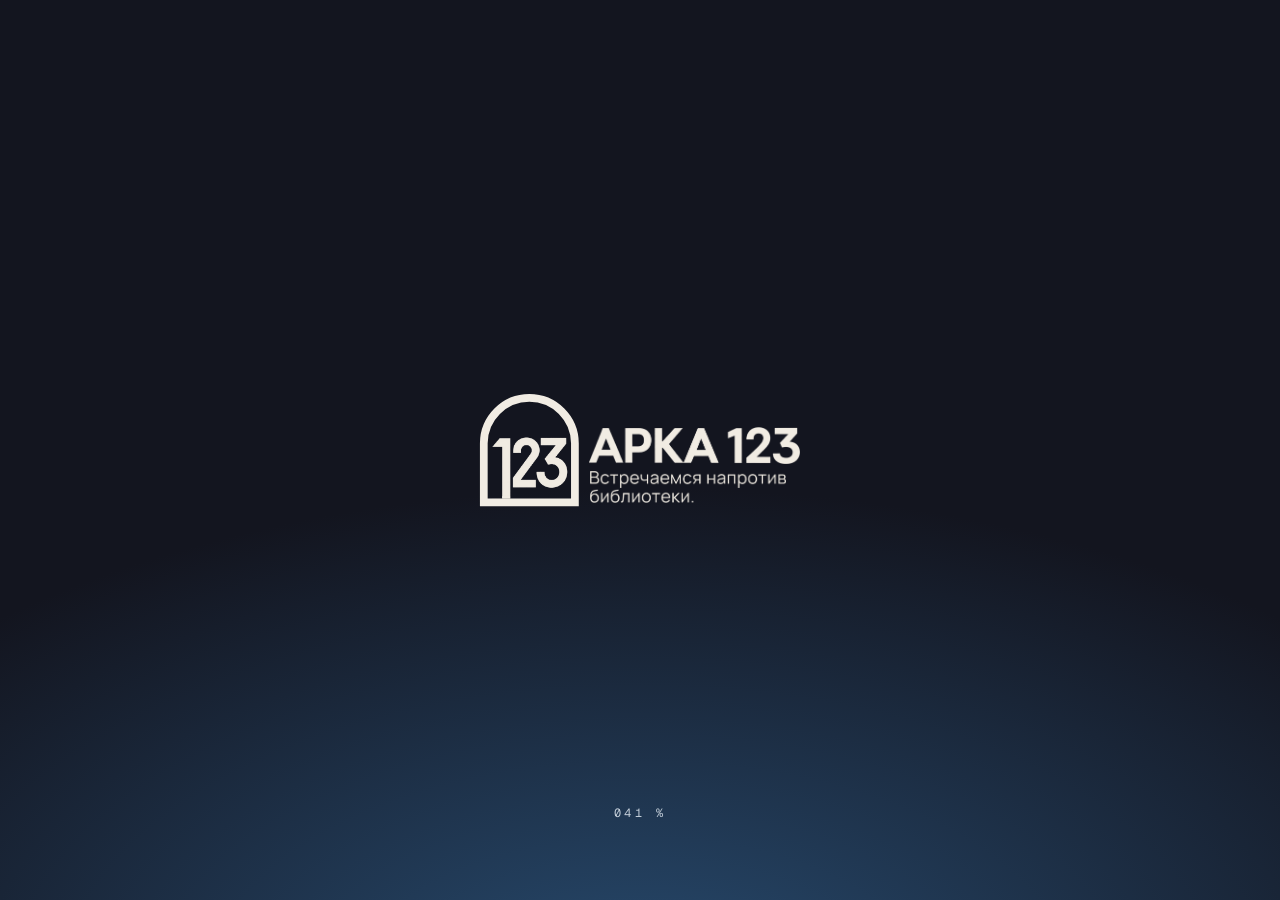
==== commit 59eaaf90: "3D на сайте открывается изнутри зала, с ракурса «От входа» Co-Authored-By: Claude Opus 5.5 <noreply@" ====
--- a/index.html
+++ b/index.html
@@ -117,10 +117,10 @@
             <p class="eyebrow">Наше помещение</p>
             <h2>Покрутите зал и&nbsp;выберите расстановку</h2>
           </div>
-          <a class="link-mono" href="room3d/index.html" target="_blank" rel="noopener" data-room-full>Открыть на&nbsp;весь экран ↗</a>
+          <a class="link-mono" href="room3d/index.html#entry" target="_blank" rel="noopener" data-room-full>Открыть на&nbsp;весь экран ↗</a>
         </div>
         <div class="room3d">
-          <iframe data-room3d="room3d/index.html" title="Зал АРКА 123 в 3D: пустой, мастер-класс, большой стол, отдельные столы" allowfullscreen></iframe>
+          <iframe data-room3d="room3d/index.html#entry" title="Зал АРКА 123 в 3D: пустой, мастер-класс, большой стол, отдельные столы" allowfullscreen></iframe>
           <button class="btn btn--small room3d__close" type="button" data-room-close>Свернуть ✕</button>
         </div>
       </div>
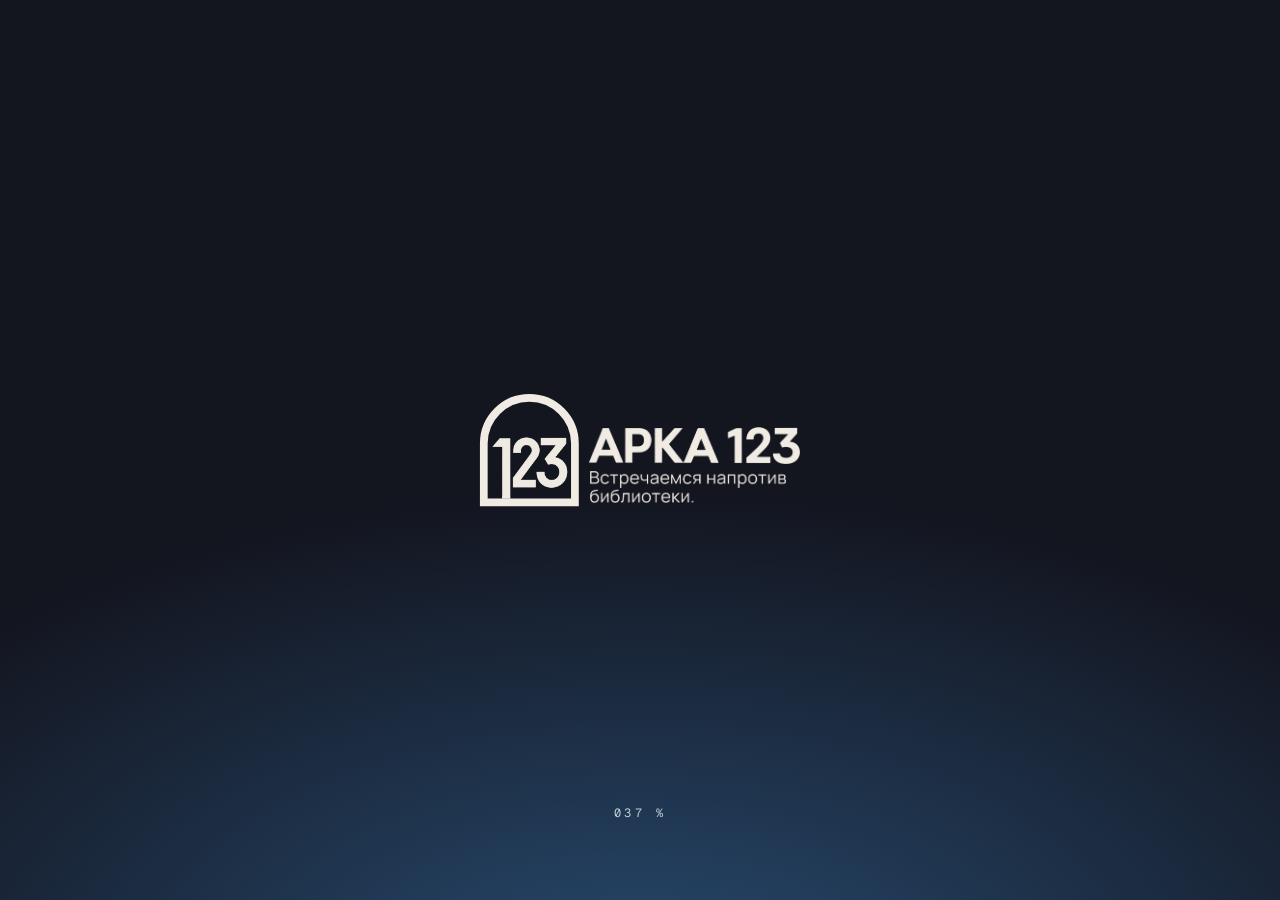
==== commit e0fe651d: "Телефон: видео грузится на iPhone, лёгкий ролик, фото по мере надобности, «↓» по центру Co-Authored-" ====
--- a/index.html
+++ b/index.html
@@ -53,7 +53,7 @@
   <!-- Фон всего сайта: видео с Аркадием (задание 4, сделано в Kling).
        0 с — Аркадий на променаде у библиотеки → окно фасада разгорается порталом →
        вспышка → Аркадий в зале → камера поворачивает к окнам. 10 с. -->
-  <div class="stage" data-video="assets/video/arkadiy.mp4" aria-hidden="true">
+  <div class="stage" data-video="assets/video/arkadiy.mp4" data-video-mobile="assets/video/arkadiy-m.mp4" aria-hidden="true">
     <div class="stage__shade"></div>
     <div class="stage__dim"></div>
   </div>
@@ -173,17 +173,17 @@
         </div>
         <div class="gallery">
           <div class="gallery__track" id="gallery-track" tabindex="0" aria-label="Фотографии зала: листайте стрелками влево и вправо">
-            <img src="assets/img/hall/01.jpg" alt="Вид на Национальную библиотеку" loading="lazy">
-            <img src="assets/img/hall/02.jpg" alt="Потолки 4,5 метра" loading="lazy">
-            <img src="assets/img/hall/03.jpg" alt="33 светильника" loading="lazy">
-            <img src="assets/img/hall/04.jpg" alt="Два арочных окна" loading="lazy">
-            <img src="assets/img/hall/05.jpg" alt="Окна 4 × 3 метра" loading="lazy">
-            <img src="assets/img/hall/06.jpg" alt="Сервисная ниша" loading="lazy">
-            <img src="assets/img/hall/07.jpg" alt="123 м² без перегородок" loading="lazy">
-            <img src="assets/img/hall/08.jpg" alt="Много дневного света" loading="lazy">
-            <img src="assets/img/hall/09.jpg" alt="Стеклянная стена" loading="lazy">
-            <img src="assets/img/hall/10.jpg" alt="Вход из холла" loading="lazy">
-            <img src="assets/img/hall/11.jpg" alt="Коридор этажа" loading="lazy">
+            <img data-src="assets/img/hall/01.jpg" alt="Вид на Национальную библиотеку">
+            <img data-src="assets/img/hall/02.jpg" alt="Потолки 4,5 метра">
+            <img data-src="assets/img/hall/03.jpg" alt="33 светильника">
+            <img data-src="assets/img/hall/04.jpg" alt="Два арочных окна">
+            <img data-src="assets/img/hall/05.jpg" alt="Окна 4 × 3 метра">
+            <img data-src="assets/img/hall/06.jpg" alt="Сервисная ниша">
+            <img data-src="assets/img/hall/07.jpg" alt="123 м² без перегородок">
+            <img data-src="assets/img/hall/08.jpg" alt="Много дневного света">
+            <img data-src="assets/img/hall/09.jpg" alt="Стеклянная стена">
+            <img data-src="assets/img/hall/10.jpg" alt="Вход из холла">
+            <img data-src="assets/img/hall/11.jpg" alt="Коридор этажа">
           </div>
           <div class="gallery__meta"><span class="gallery__cap" id="gallery-cap">Вид на&nbsp;Национальную библиотеку</span><span id="gallery-num">01&nbsp;/ 11</span></div>
         </div>
--- a/css/style.css
+++ b/css/style.css
@@ -455,8 +455,9 @@
   .scene__panel { padding: 22px 18px; }
   .scene__panel--bare { padding: 0; }
   .scenes-on .scene-ui { left: var(--edge); bottom: 12px; }
-  .scene-counter__bar { width: 64px; }
-  .scenes-on .scene-next { bottom: 12px; }
+  .scene-counter__bar { width: 40px; }
+  #scene-name { display: none; }   /* на телефоне «↓» по центру — у счётчика остаются только номер и полоска */
+  .scenes-on .scene-next { bottom: 12px; right: auto; left: 50%; transform: translateX(-50%); }   /* на телефоне плашка во всю ширину — «↓» по её центру */
 }
 /* низкий телефон: «Контакты» плотнее, чтобы влезли без прокрутки */
 @media (max-width: 720px) and (max-height: 760px) {
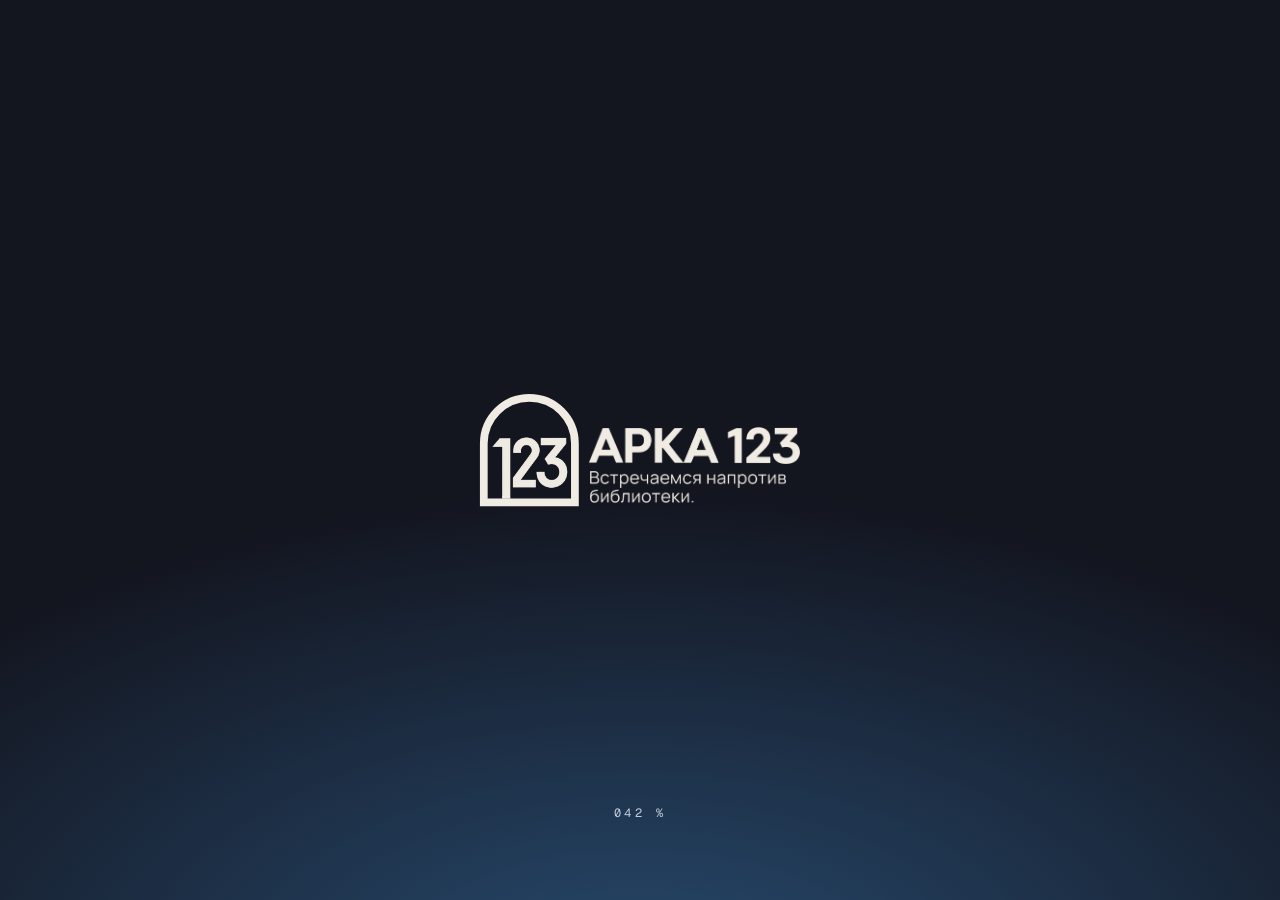
==== commit 010bf771: "Стрелка «↓» — иконкой по центру кнопки; кнопка и счётчик на телефоне на прежних местах Co-Authored-B" ====
--- a/index.html
+++ b/index.html
@@ -325,6 +325,6 @@
   <div class="scene-ui" aria-hidden="true">
     <div class="scene-counter"><span id="scene-num">01</span><span class="scene-counter__bar"><i id="scene-bar"></i></span><span id="scene-name">Встреча</span></div>
   </div>
-  <button class="scene-next" type="button" aria-label="Следующий раздел">↓</button>
+  <button class="scene-next" type="button" aria-label="Следующий раздел"><svg viewBox="0 0 16 16" width="16" height="16" aria-hidden="true" focusable="false"><path d="M8 2v11M3 8.5 8 13.5 13 8.5" fill="none" stroke="currentColor" stroke-width="1.5" stroke-linecap="round" stroke-linejoin="round"/></svg></button>
 </body>
 </html>
--- a/css/style.css
+++ b/css/style.css
@@ -419,7 +419,7 @@
 .scene-counter__bar i { position: absolute; left: 0; top: -1px; height: 3px; width: 0; background: var(--portal); transition: width 1s var(--ease-out); }
 .scenes-on .scene-next {
   display: grid; place-items: center; position: fixed; z-index: 40; right: var(--edge); bottom: 16px;
-  width: 40px; height: 40px; border-radius: var(--r-btn); cursor: pointer;
+  width: 40px; height: 40px; border-radius: var(--r-btn); cursor: pointer; padding: 0;
   background: transparent; color: var(--paper); border: 1px solid rgba(233, 236, 238, .35); font-size: 18px;
   transition: background .2s, opacity .3s;
 }
@@ -455,9 +455,8 @@
   .scene__panel { padding: 22px 18px; }
   .scene__panel--bare { padding: 0; }
   .scenes-on .scene-ui { left: var(--edge); bottom: 12px; }
-  .scene-counter__bar { width: 40px; }
-  #scene-name { display: none; }   /* на телефоне «↓» по центру — у счётчика остаются только номер и полоска */
-  .scenes-on .scene-next { bottom: 12px; right: auto; left: 50%; transform: translateX(-50%); }   /* на телефоне плашка во всю ширину — «↓» по её центру */
+  .scene-counter__bar { width: 64px; }
+  .scenes-on .scene-next { bottom: 12px; }
 }
 /* низкий телефон: «Контакты» плотнее, чтобы влезли без прокрутки */
 @media (max-width: 720px) and (max-height: 760px) {
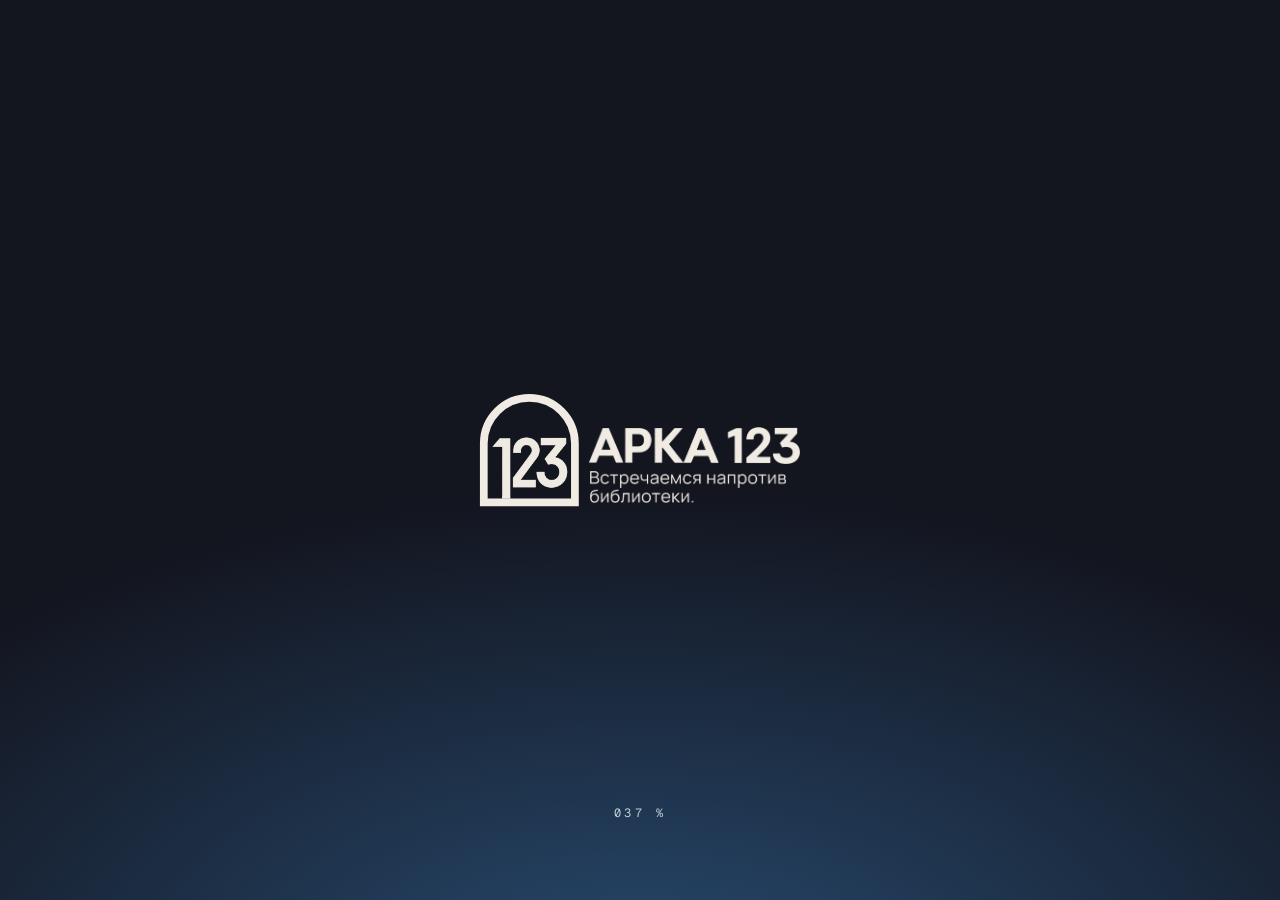
==== commit 07a1e437: "Кнопка в шапке свободнее, форма заявки на телефоне вместо контактов Co-Authored-By: Claude Opus 5.5 " ====
--- a/index.html
+++ b/index.html
@@ -271,7 +271,7 @@
           <a class="btn btn--ghost" href="tel:+375290000123">Позвонить</a>
         </div>
         <form class="book-form" id="book-form" novalidate>
-          <h3 class="visually-hidden">Заявка на&nbsp;бронирование</h3>
+          <div class="book-form__head"><h3 class="book-form__title">Заявка на&nbsp;бронирование</h3><button class="book-back" type="button">← Контакты</button></div>
           <div class="book-form__row">
             <label>Имя<input name="name" autocomplete="name" required></label>
             <label>Телефон<input name="phone" type="tel" autocomplete="tel" required placeholder="+375"></label>
--- a/css/style.css
+++ b/css/style.css
@@ -92,7 +92,7 @@
   transition: background-color .3s ease, border-color .3s ease, color .3s ease;
 }
 .btn:hover { background-color: var(--portal); border-color: var(--portal); }
-.btn--small { padding: 12px 18px; font-size: 12px; }
+.btn--small { padding: 12px 22px; font-size: 11px; letter-spacing: .1em; }   /* в шапке: меньше шрифт и разрядка, шире поля — надпись не упирается в края */
 .btn--ghost { background-color: transparent; color: var(--text); border-color: rgba(233, 236, 238, .5); }
 .btn--ghost:hover { background-color: rgba(233, 236, 238, .1); border-color: var(--text); }
 @media (prefers-reduced-motion: reduce) { .btn { transition: none; } }
@@ -192,7 +192,7 @@
 @media (max-width: 480px) {
   .brand .lockup { --h: 32px; }
   .brand .lockup .sl { display: none; }
-  .site-header .btn { padding: 11px 12px; font-size: 11px; letter-spacing: .1em; }
+  .site-header .btn { padding: 11px 14px; font-size: 10.5px; letter-spacing: .07em; }
 }
 
 /* ==========================================================================
@@ -359,6 +359,9 @@
 .contact-actions { display: none; }
 .book-form { display: grid; gap: 14px; background: var(--glass-card); border: 1px solid rgba(127, 211, 255, .2); border-radius: var(--radius); padding: 18px; margin-top: 18px; gap: 12px; }
 .book-form h3 { font-size: 18px; }
+/* заголовок формы и «назад» видны только на телефоне, когда форма открыта вместо контактов */
+.book-form__head { position: absolute; width: 1px; height: 1px; overflow: hidden; clip: rect(0 0 0 0); white-space: nowrap; }
+.book-back { display: none; }
 .book-form label { display: grid; gap: 6px; font-size: 14px; color: var(--text-soft); }
 .book-form input { width: 100%; min-width: 0; background: rgba(19, 21, 31, .7); border: 1px solid var(--line); border-radius: var(--r-btn); padding: 10px 12px; color: var(--text); color-scheme: dark; }
 .book-form input:focus { outline: none; border-color: var(--portal); box-shadow: 0 0 0 3px rgba(127, 211, 255, .2); }
@@ -444,6 +447,13 @@
   .contact-actions[hidden] { display: none; }
   .contact-actions .btn { flex: 1 1 auto; padding: 15px 10px; font-size: 12px; letter-spacing: .08em; }   /* обе кнопки в одну строку — плашка ниже, рамка «Позвонить» не уходит под край */
   .book-form:not(.is-open) { display: none; }
+  /* форма открыта — вместо контактов: плашка не длиннее экрана, верх не обрезается */
+  .scene__panel--contacts.is-form > .eyebrow, .scene__panel--contacts.is-form > h2, .scene__panel--contacts.is-form .contact-list { display: none; }
+  .scene__panel--contacts.is-form .book-form { margin-top: 0; }
+  .scene__panel--contacts.is-form { max-height: calc(100svh - var(--header-h) - 96px); }   /* пока заполняют форму, лицо можно прикрыть — форма целиком */
+  .book-form.is-open .book-form__head { position: static; width: auto; height: auto; overflow: visible; clip: auto; white-space: normal; display: flex; justify-content: space-between; align-items: baseline; gap: 12px; }
+  .book-back { display: inline-block; background: none; border: 0; padding: 6px 0; color: var(--portal); font: 500 12px/1 var(--f-mono); letter-spacing: .08em; text-transform: uppercase; cursor: pointer; white-space: nowrap; }
+  .book-form input { font-size: 16px; }   /* меньше 16px — iPhone сам увеличивает страницу при вводе */
   .scene__panel--contacts { max-height: calc(100svh - 330px); }
   .contact-list { grid-template-columns: minmax(0, 1fr) minmax(0, 1fr); gap: 0 20px; }   /* на телефоне лист на всю ширину — контакты в две колонки, короче */
   :root { --ui-h: 56px; --radius: 8px; }
